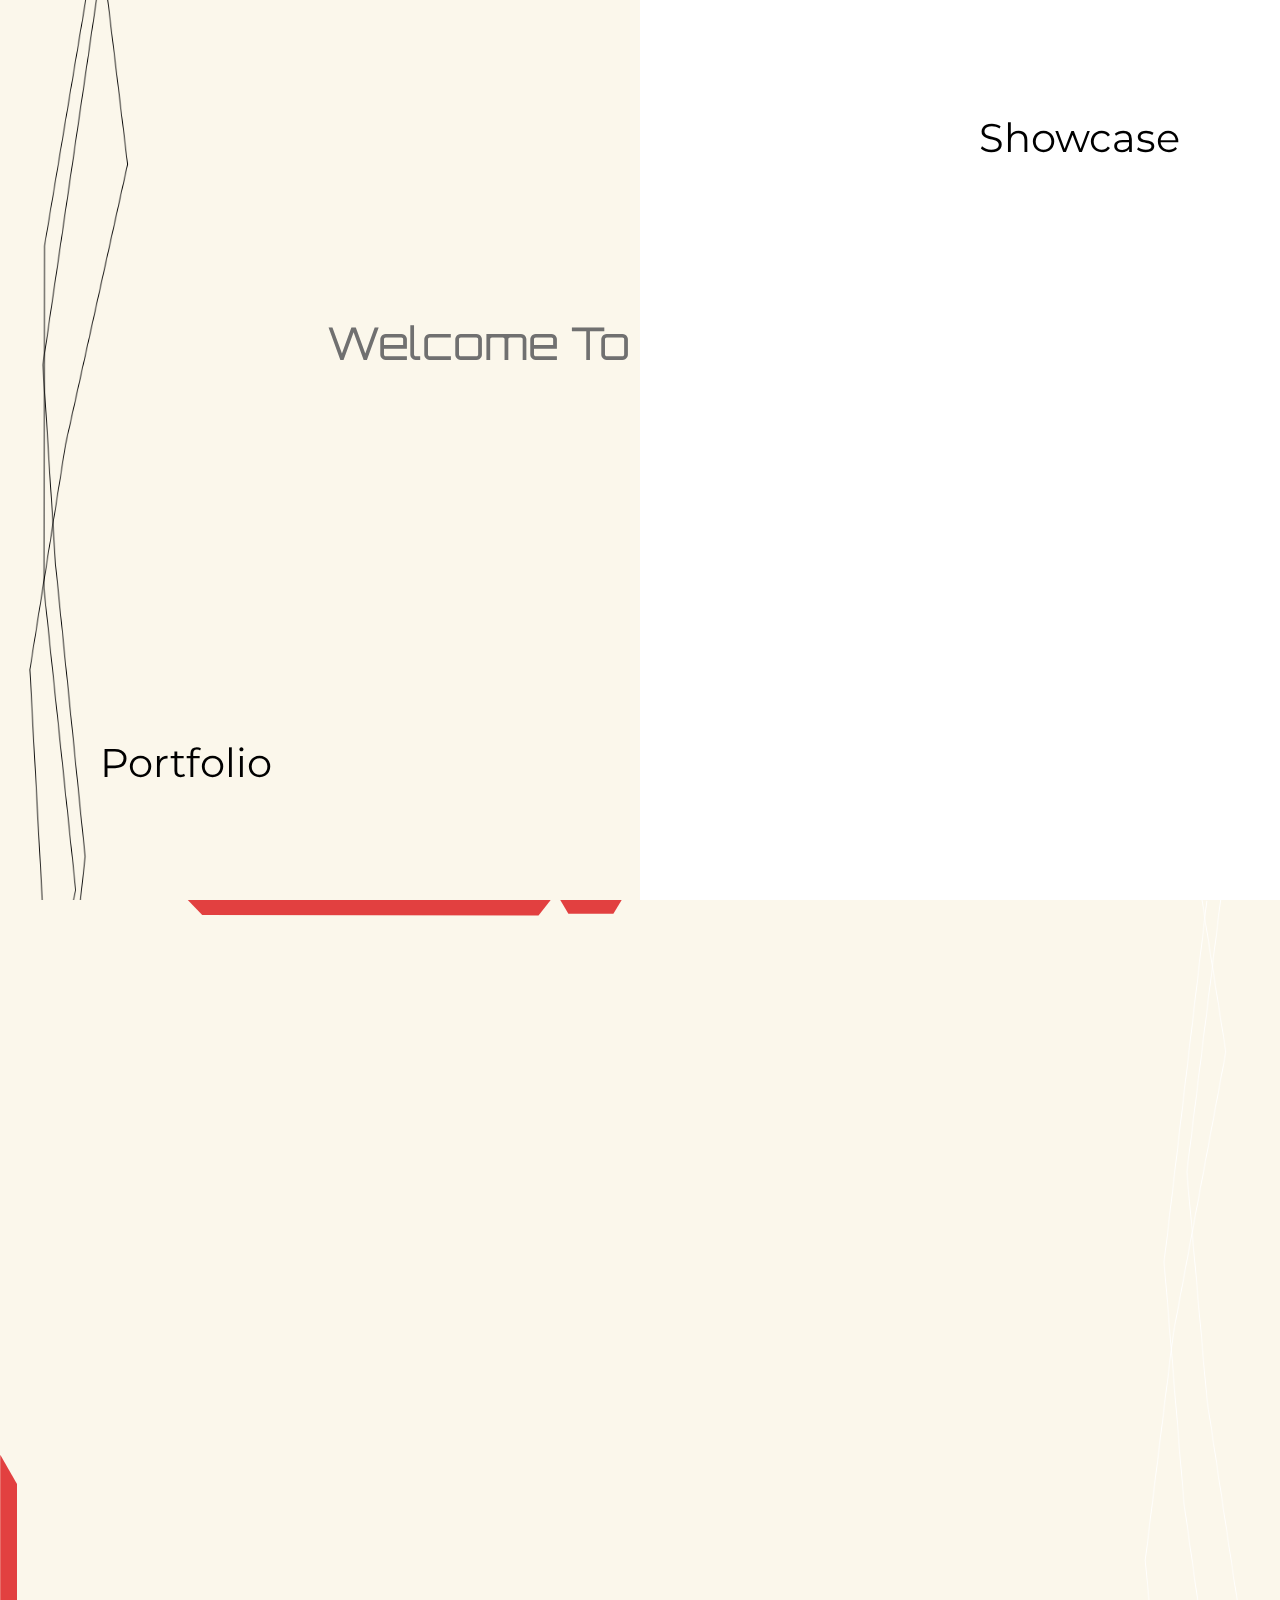
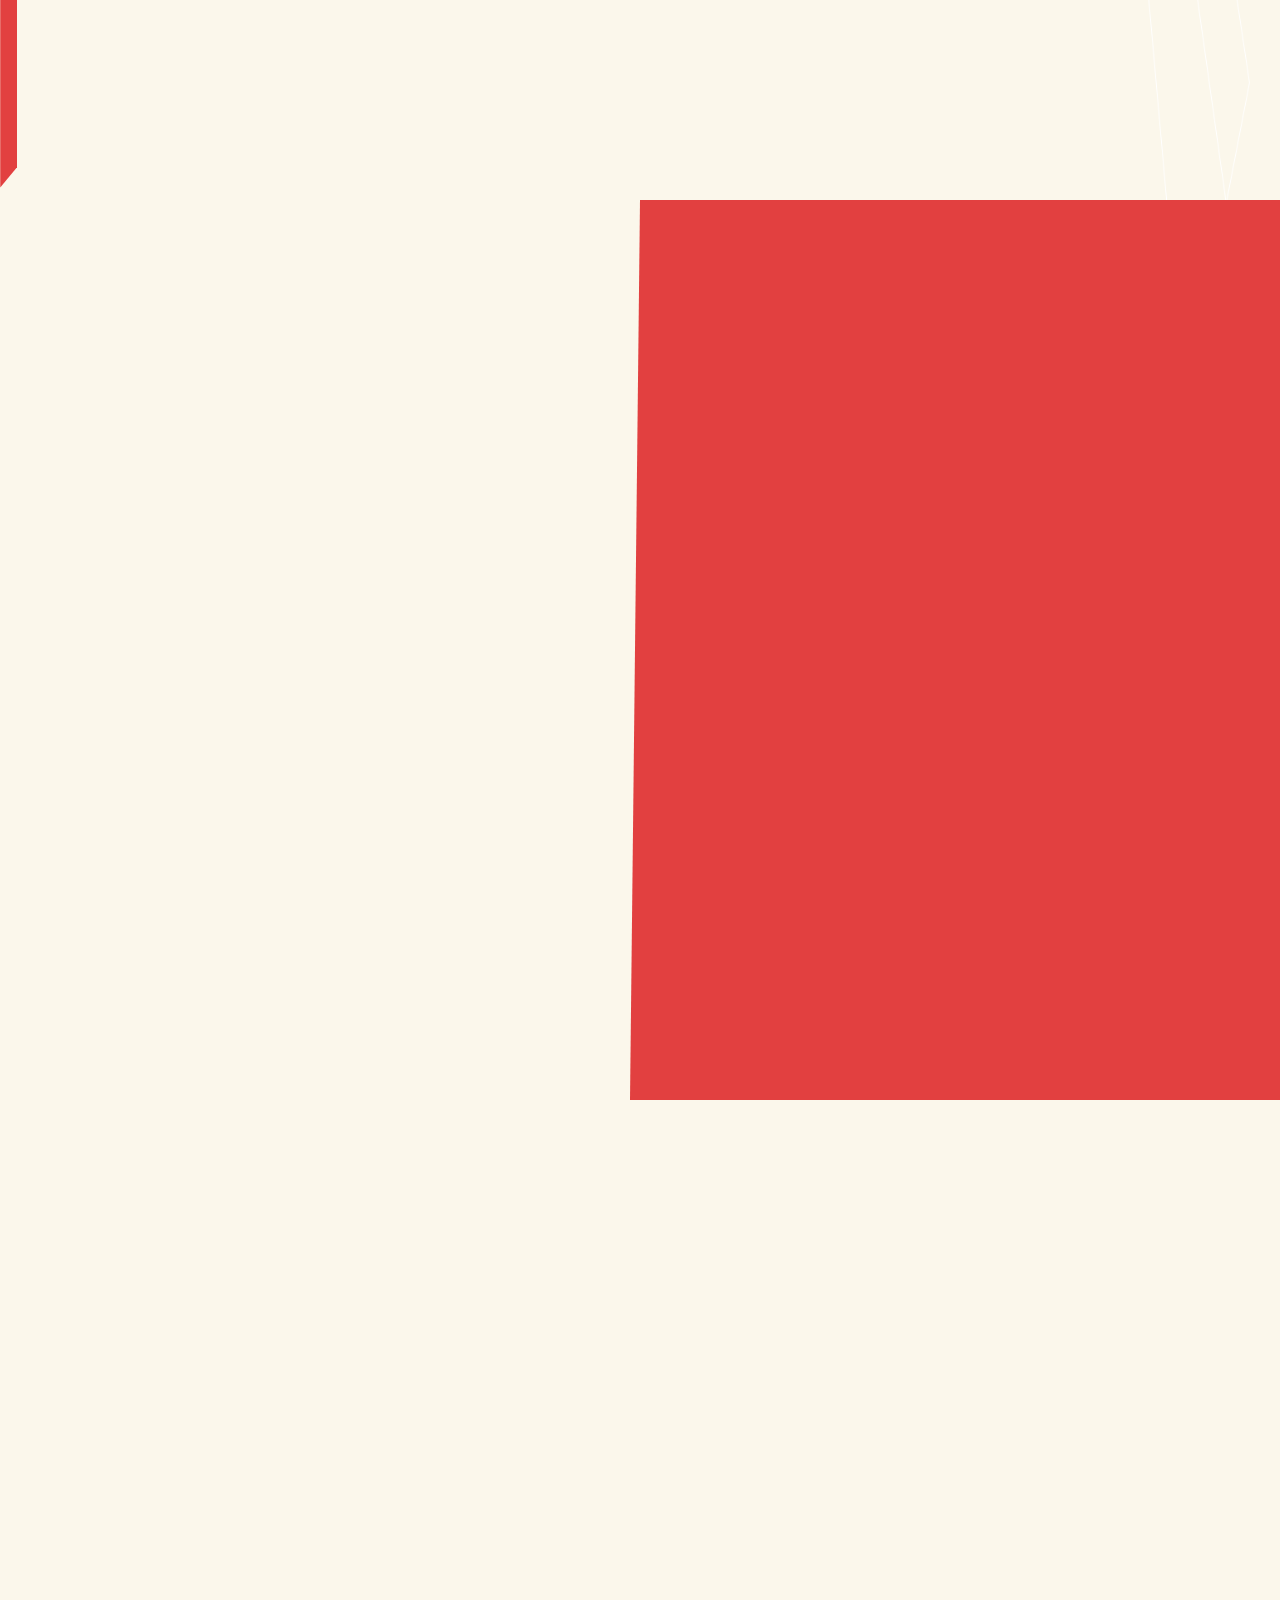
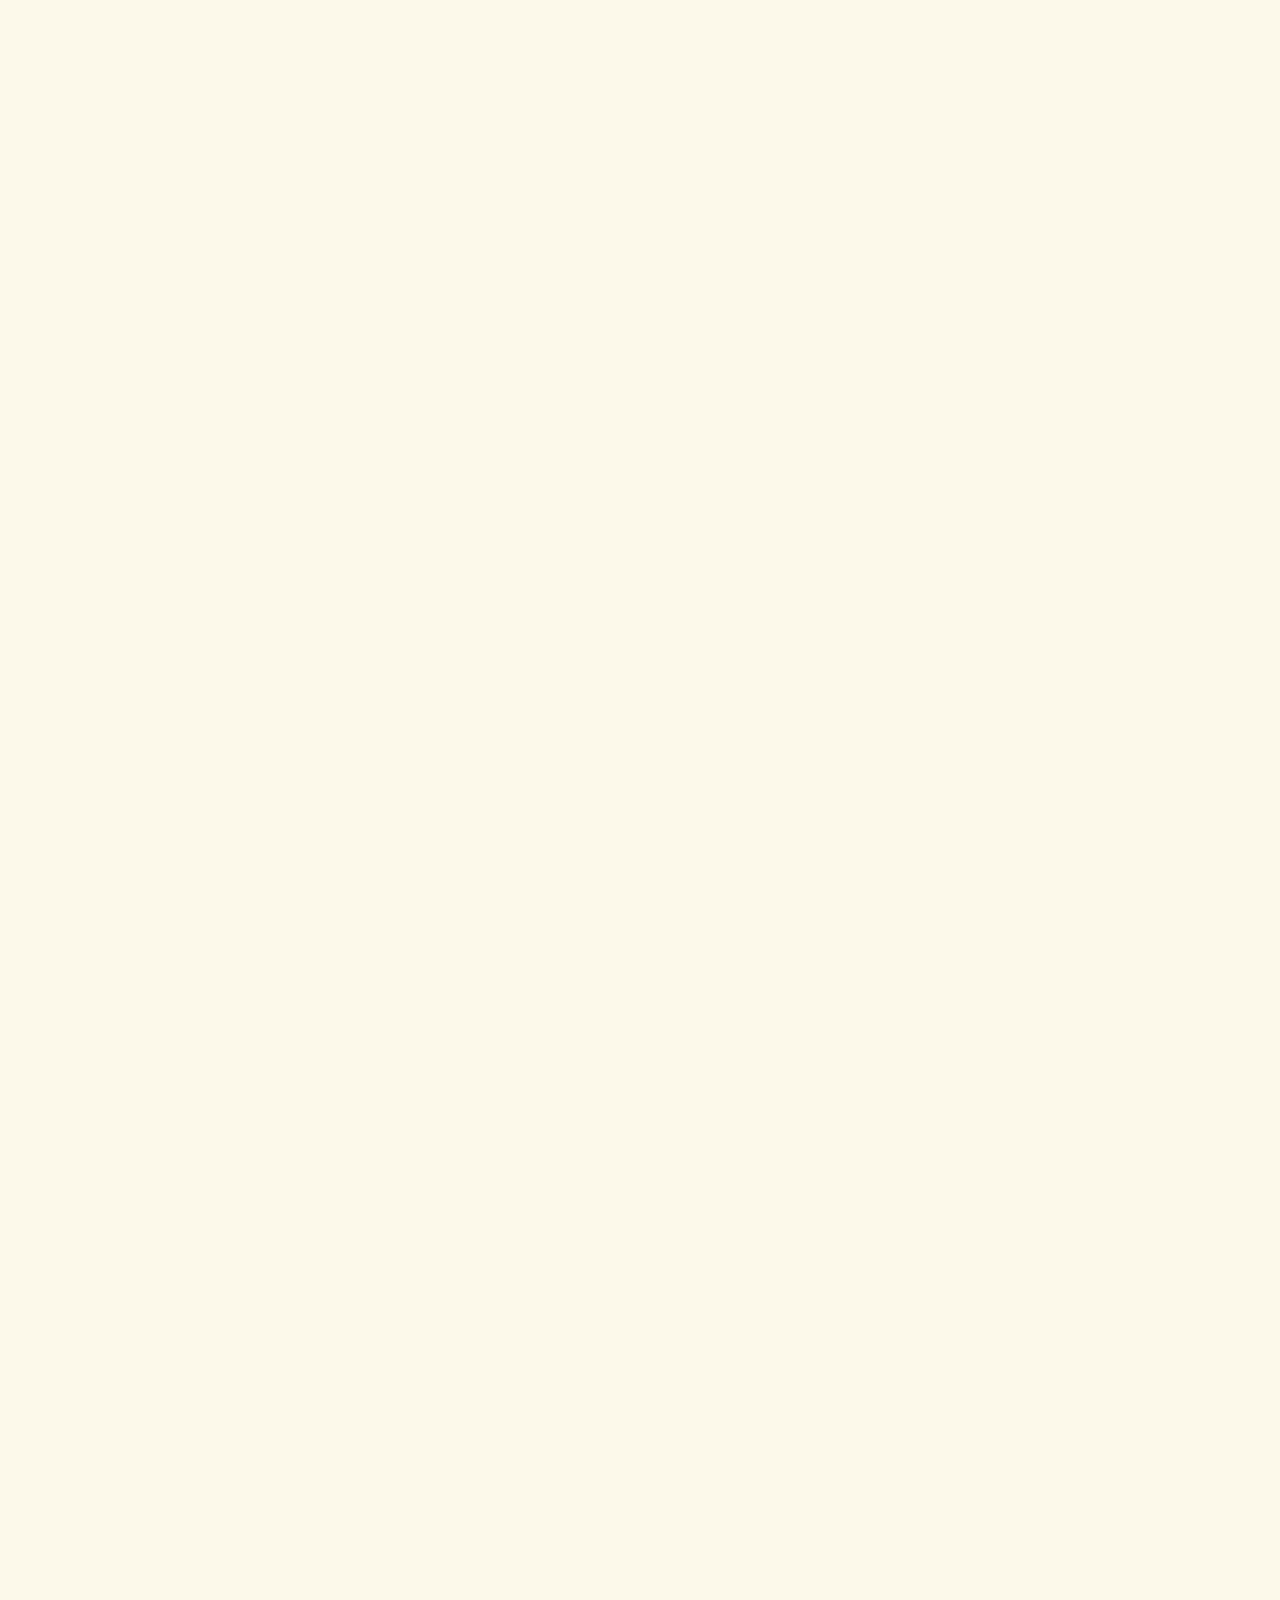
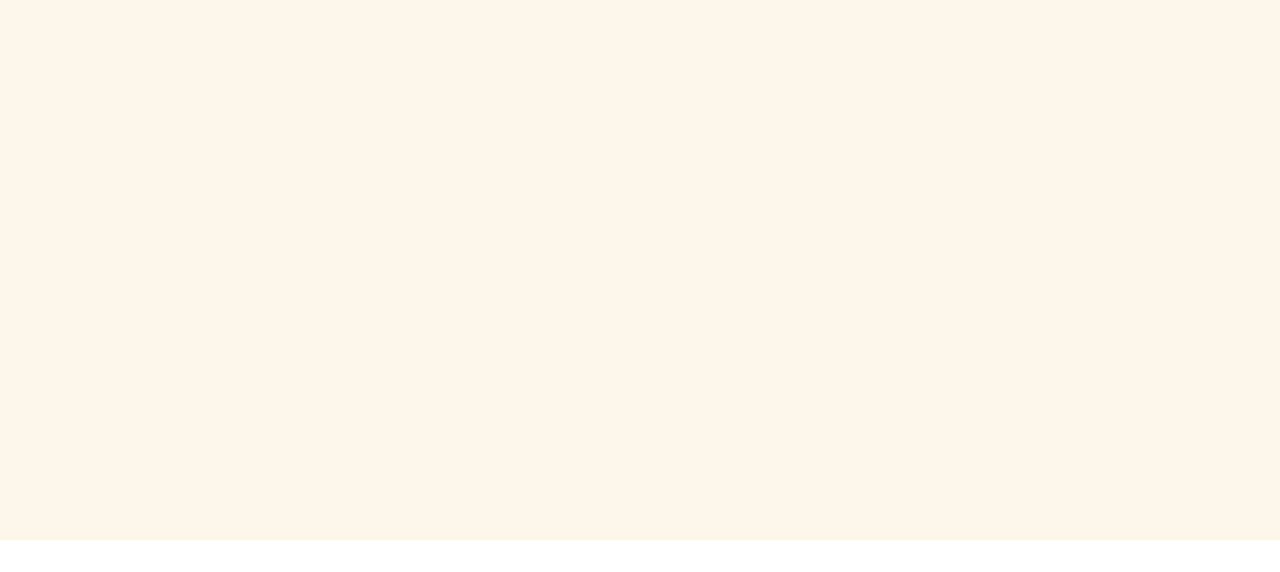
==== index.html @ 3ab7c55f "Update index.html" ====
<!DOCTYPE html>
<html lang="en">
<head>
    <meta charset="UTF-8">
    <meta name="viewport" content="width=device-width, initial-scale=1.0">
    <title>Portfolio</title>

    <!-- CSS only -->
    <link rel="stylesheet" href="https://stackpath.bootstrapcdn.com/bootstrap/4.5.0/css/bootstrap.min.css" integrity="sha384-9aIt2nRpC12Uk9gS9baDl411NQApFmC26EwAOH8WgZl5MYYxFfc+NcPb1dKGj7Sk" crossorigin="anonymous">

    <link rel="stylesheet" href="css/style.css">

    <link href="https://unpkg.com/aos@2.3.1/dist/aos.css" rel="stylesheet">
    <script src="https://unpkg.com/aos@2.3.1/dist/aos.js"></script>


    <!-- <style>
        [data-aos="fade-right"] {
            transition-duration: 6s;
        }
    </style> -->
    
  
</head>
<body>

    <!--First Page-->
    <div class="section-1">
        <div class="left">
            <div class="left-lines">
                <img src="images/line1.png" alt="" id="line1">
                <img src="images/line2.png" alt="" id="line2">
                <img src="images/line3.png" alt="" id="line3">
            </div>
            
            <div class="left-content" data-aos="zoom-in">
                <p>Welcome To</p>
            </div>
    
            <div class="option-left">
                
                <a href="#portfolio" class="ripple-button-left" data-aos="fade-left" data-aos-delay="1500" data-aos-duration="6000"><div class="wave-left"></div>Portfolio</a>
                
            </div>
        </div>
    
        <div class="right">
            <div class="right-content" data-aos="zoom-in">
                <p>My Portfolio</p>
            </div>
    
    
            <!-- <div style="margin-top: 300px;">
                <a href="#" class="ripple-button"><div class="wave"></div>Ripple1</a>
            </div> -->
    
            <div class="right-lines">
                <img src="images/line4.png" alt="" id="line4">
                <img src="images/line5.png" alt="" id="line5">
                <img src="images/line6.png" alt="" id="line6">
            </div>
    
            <div class="option-right">
            
                <a href="#showcase" class="ripple-button-right" data-aos="fade-right" data-aos-delay="1500" data-aos-duration="6000"><div class="wave-right"></div>Showcase</a>
                    
                
            </div>
    
        </div>

    </div>

    <!--Second Page-->
    <div class="section-2">

        <div class="top-border" style="padding-bottom: 20px;">
            <span style="float: right;"><img src="images/border2.png" alt="" width="100%"></span>
            <span style="float: right;"><img src="images/border1.png" alt=""></span>
        </div>

        <!-- <p>
            <span class="background-font" style="font-family: 'Monoton', cursive; font-size: 10em; position: absolute; padding: 100px; color: rgba(0,0,0,0.02);">00111</span>
            <br><br>
            <span class="background-font" style="font-family: 'Monoton', cursive; font-size: 10em; position: absolute; padding-top: 20%; padding-left: 600px;color: rgba(0, 0, 0, 0.02); transform: rotate(90deg); margin-top: 20px;">00110</span>
        </p> -->
        


        <div class="container">
            <div class="row justify-content-center">
                <div class="intro-text col-12">
                     <p style="color: #E24040; font-size: 60px;margin-top: 60px; letter-spacing: 5px; text-transform: uppercase;" data-aos="fade-up">About Me</p>
                 </div>
            </div>
            <div class="row justify-content-center" style="margin-top: 5%">
                <div class="col-10 col-md-6" data-aos="fade-up"
                data-aos-duration="2000">
                        <div class="card">
                            <div class="card-body text-center">
                                <h2>Download My Resume</h2>
                                
                                <p class="hide-this">
                                    Hello, I'm Moumita Sen. I'm an aspiring web developer. I'm hardworking, self motivated, creative, self taught person who loves to solve problem and learn new technologies. Currently looking for job/internship/freelancing.
                                </p>
                                <p class="show-this">
                                    Want to know more about me?
                                </p>
                                <a href="/resume/Resume_MoumitaSen.pdf" download>Download</a>
                            </div>
                        </div>
                </div>
            </div>
        </div>
       

        <div class="side-border">
            <span><img src="images/border5.png" alt=""></span>
        </div>
        <!-- <div class="bottom-border">
            <span style="float: left;"><img src="/images/border3.png" alt=""></span>
        </div> -->

    </div>

    <!-- <span style="font-family: 'Monoton', cursive; font-size: 10em; position: absolute;  color: rgba(0,0,0,0.02); right: 0; top: 20px">11111</span> -->

    <!--Third Page-->
    <div class="section-3" id="portfolio">
        <div class="container">
            <div class="intro-text col-12 text-right">
                <p style="color: #E24040; font-size: 60px;margin-top: 60px; letter-spacing: 5px; text-transform: uppercase;" data-aos="fade-up">Skill Sets</p>
            </div>

            <div class="skills">
                <li data-aos="fade-up"> 
                    <h3>HTML5</h3>
                    <span class="bar"><span class="html" data-aos="fade-right" data-aos-delay="1000"></span></span>
                </li>
                <li data-aos="fade-up">
                    <h3>CSS3</h3>
                    <span class="bar"><span class="css3" data-aos="fade-right" data-aos-delay="1000"></span></span>
                </li>
                <li data-aos="fade-up">
                    <h3>BOOTSTRAP 4</h3>
                    <span class="bar"><span class="bootstrap4" data-aos="fade-right" data-aos-delay="1000"></span></span>
                </li>
                <li data-aos="fade-up">
                    <h3>Javascript</h3>
                    <span class="bar"><span class="javascript" data-aos="fade-right" data-aos-delay="1000"></span></span>
                </li>
                <li data-aos="fade-up">
                    <h3>JQuery</h3>
                    <span class="bar"><span class="jquery" data-aos="fade-right" data-aos-delay="1000"></span></span>
                </li>
                <li data-aos="fade-up">
                    <h3>MySql</h3>
                    <span class="bar"><span class="mysql" data-aos="fade-right" data-aos-delay="1000"></span></span>
                </li>
                <li data-aos="fade-up">
                    <h3>PHP</h3>
                    <span class="bar"><span class="php" data-aos="fade-right" data-aos-delay="1000"></span></span>
                </li>
                <li data-aos="fade-up">
                    <h3>Wordpress</h3>
                    <span class="bar"><span class="wordpress" data-aos="fade-right" data-aos-delay="1000"></span></span>
                </li>
                <li data-aos="fade-up">
                    <h3>AngularJS</h3>
                    <span class="bar"><span class="angularjs" data-aos="fade-right" data-aos-delay="1000"></span></span>
                </li>
                <li data-aos="fade-up">
                    <h3>React</h3>
                    <span class="bar"><span class="react" data-aos="fade-right" data-aos-delay="1000"></span></span>
                </li>
            </div>

        </div>
       
    </div>
    
    <!--Fourth Page-->
    <div class="section-4" id="showcase">

        <div class="container">
            <div class="intro-text col-12 text-right">
                <p style="color: #E24040; font-size: 60px;margin-top: 60px; letter-spacing: 5px; text-transform: uppercase;" data-aos="fade-up">Showcase</p>
            </div>

            <div class="row">


                <div class="col-12 col-md-4">
                    <div class="card text-center" data-aos="fade-up">

                        <div class="front">
                            <img src="images/xavotsav.gif" alt="" width="100%" height="100%">
                            <p>Xavotsav</p>
                        </div>

                        <div class="back text-center">
                            <div class="back-content">
                                <h2>Xavotsav</h2>
                                <p>HTML,CSS,Javascript</p>
                            </div>
                        </div>
                    </div>
                </div>


                <div class="col-12 col-md-4">
                    <div class="card text-center" data-aos="fade-up" data-aos-delay="500">

                        <div class="front">
                            <img src="images/exabyte.gif" alt="" width="100%" height="100%">
                            <p>Exabyte</p>
                        </div>

                        <div class="back text-center">
                            <div class="back-content">
                                <h2>Exabyte</h2>
                                <p>HTML,CSS,Javascript</p>
                            </div>
                        </div>
                    </div>
                </div>

                <div class="col-12 col-md-4">
                    <div class="card text-center" data-aos="fade-up" data-aos-delay="1000">

                        <div class="front">
                            <img src="images/sanvi.gif" alt="" width="100%" height="100%">
                            <p>Sanvi Essentials</p>

                        </div>

                        <div class="back text-center">
                            <div class="back-content">
                                <h2>Sanvi Essentials</h2>
                                <p>HTML,CSS,Javascript,JQuery,Ajax</p>
                            </div>
                        </div>
                    </div>
                </div>
            </div>

        </div>

    </div> 


    <!-- JS, Popper.js, and jQuery -->
    <script src="https://code.jquery.com/jquery-3.5.1.slim.min.js" integrity="sha384-DfXdz2htPH0lsSSs5nCTpuj/zy4C+OGpamoFVy38MVBnE+IbbVYUew+OrCXaRkfj" crossorigin="anonymous"></script>
    <script src="https://cdn.jsdelivr.net/npm/popper.js@1.16.0/dist/umd/popper.min.js" integrity="sha384-Q6E9RHvbIyZFJoft+2mJbHaEWldlvI9IOYy5n3zV9zzTtmI3UksdQRVvoxMfooAo" crossorigin="anonymous"></script>
    <script src="https://stackpath.bootstrapcdn.com/bootstrap/4.5.0/js/bootstrap.min.js" integrity="sha384-OgVRvuATP1z7JjHLkuOU7Xw704+h835Lr+6QL9UvYjZE3Ipu6Tp75j7Bh/kR0JKI" crossorigin="anonymous"></script>
    <script src="https://cdnjs.cloudflare.com/ajax/libs/tilt.js/1.2.1/tilt.jquery.min.js"></script>
    <script src="https://unpkg.com/tilt.js@1.2.1/dest/tilt.jquery.min.js"></script>
    <script src="/js/main.js"></script>

    <script>
        AOS.init({
            duration: 2000
        });

        
    </script>

</body>
</html>
---- css/style.css ----
@import url('https://fonts.googleapis.com/css2?family=Montserrat&display=swap');
@import url('https://fonts.googleapis.com/css2?family=Orbitron&display=swap');
@import url('https://fonts.googleapis.com/css2?family=Monoton&display=swap');

/* font-family: 'Montserrat', sans-serif; */
/* font-family: 'Orbitron', sans-serif; */
/* font-family: 'Monoton', cursive; */
body {
    margin: 0;
    padding: 0;
    box-sizing: border-box;
    font-family: 'Montserrat', sans-serif;; 
}

a, a:active , a:visited{
    color: black !important;
}

.section-1 {
    height: 100vh;
}

/*Left portion and right portion*/

.left, .right {
    width: 50%;
    height: 100vh; /*Both divs need to have same height*/
}

.left {
    float: left;
    background-color: #f0dead3d;
    /* border-right: 10px solid transparent; */

}

.right {
    float: right;
    /* background: linear-gradient(180deg,#EF1D25,#780F13); */
    /* background: linear-gradient(180deg,#ac2299,#420544); */
    /* background: linear-gradient(120deg,#E24040,#991c1e); */
    transition-duration: 0.5s;
    /* border-top: 100px solid red;
    border-left: 100px solid transparent; */
    border-bottom: 100vh solid #E24040;
    border-left: 10px solid transparent;
    /* background-image: url('/images/back.gif'); */
    background-size: cover;
    background-repeat: no-repeat;

}

.left-content { 
    float: right;
    padding-right: 10px;
    color: #707070;
    
}

.right-content {
    padding-left: 10px;
    float: left;
  
}

.left-content , .right-content {
    font-size: 45px;
    padding-top: 270px ;
    font-family: 'Orbitron', sans-serif !important; 

}

/* .right:hover {
    transform: translateX(200px);
    background: linear-gradient(180deg,#380b0d,#780F13);
} */

/*Using JQUERY to change the effects of another css while hovering over another*/


/*Left Lines*/

.left-lines {
    /* position: fixed; */
    float: left;
    margin-left: 50px;
}

.left-lines img {
    margin-left: -20px;
    margin-right: -60px;
    height: 100vh;
}

.left-lines img:nth-child(odd), .right-lines img:nth-child(odd){
    animation-name: move;
    animation-duration: 2s;
    animation-delay: 0.5s;
    animation-iteration-count: infinite;
}

.left-lines img:nth-child(even), .right-lines img:nth-child(even){
    animation-name: moveRev;
    animation-duration: 2s;
    animation-delay: 1s;
    animation-iteration-count: infinite;
}

@keyframes move {
    0%{
        transform:  rotateY(0deg);
    }
    100% {
        transform:  rotateY(-360deg);
    }
}

@keyframes moveRev {
    0%{
        transform:  rotateY(0deg);
    }
    100% {
        transform:  rotateY(360deg);
    }
}

/*Right lines*/

.right-lines {
    /* position: fixed; */
    margin-right: 20px;
    /* right: 0; */
    float: right;
    /* padding-left: 150px !important; */
}

.right-lines img {
    margin-left: -60px;
    margin-right: -20px;
    height: 100vh;

}

/*Option left*/

.option-left {
    position: absolute;
    bottom: 100px;
    left: 100px;
    font-size: 40px;
}

.option-right {
    position: absolute;
    top: 100px;
    right: 100px;
    font-size: 40px;

}

.option-right a:link, .option-right a:visited, .option-right a:hover {
    text-decoration: none;
}

a:hover {
    text-decoration: none!important;
}

/* .option-left span, .option-right span {
    border: 2px solid black;
    border-top: 50px solid black;
    transform: rotateY(180deg)!important;
} */

/* .option-right::after, .option-left::after{
    content: "";
    position: absolute;
    display: block;
    width: 100px;
    height: 5px;
    right: 0px;
    background-color: black;
} */

/* .option-right::after {
    align-items: flex-end;
} */

.ripple-button-right , .ripple-button-left {
    position:relative;
	width:50px;
    height:75px;
    /* background-color: blanchedalmond; */
    display:table-cell;
    text-align: center;
    vertical-align: middle;
    text-decoration: none;
}

.ripple-button-right a:hover {
    text-decoration: none;
}

.wave-right, .wave-left {
    position: absolute;
    height:75px;
    transform: scale(1.5);
	opacity:0;
}

.wave-right {
    width:200px;
    border: 3px solid snow;
	top:-4px;
	left:-4px;
}

.wave-left {
    width:180px;
    border: 3px solid rgb(20, 20, 20);
	bottom:-4px;
	left: -6px;
}

.ripple-button-right:hover > .wave-right, .ripple-button-left:hover > .wave-left {
    animation: ripple-in 2s;
}

/* .ripple-button-left:hover + .right {
    background-color: snow;
} */ /*Use JQuery */


@keyframes ripple-in {
    0% {
        transform: scale(0);
        opacity:0;

    }
    50% {
        transform: scale(1.1) ;
        opacity:0.8;
    }
    100% {
        transform: scale(1.5);
        opacity:0.05;
    }
   }

   @media screen and (max-width: 973px) {
        .left-content, .right-content {
        font-size: 30px;

        }

        .option-left, .option-right {
        font-size: 25px;
         
        }

        .left-content {
            padding-right: 5px;
        }

        .right-content {
            padding-left: 5px;
        }

        .wave-right {
            width:125px;
            height:60px;
            top:0px;
        }

        .wave-left {
            width:118px;
            height:60px;
            bottom:6px;
        }

        .background-font{
            font-size: 4em;
        }
    }

    @media screen and (min-width: 440px) {
        .section-2 {
            height: 90vh !important;
        }
    }

    @media screen and (max-width: 490px) {
        .left-content, .right-content {
            font-size: 16px;
    
        }
        .option-left, .option-right {
            font-size: 20px;
        }

        .option-left {
            bottom: 50px;
            left: 40px;
        }

        .option-right {
            top: 50px;
            right: 40px;
        }

        .wave-right {
            width: 80px;
            height:40px;
            left: 6px;
            top: 12px;
        }

        .wave-left {
            width:80px;
            height:40px;
            bottom:17px;
            left: 0px;
        }

        .intro-text p  {
            font-size: 20px !important;
        }

        .background-font{
            font-size: 1em !important;
        }

        /* .section-2 .card {
            height: 600px !important;
        } */

        .section-2 .card h2 {
            font-size: 23px;
        }

        .section-2 .card p {
            font-size: 15px;
        }

        /* .section-3 {
            padding-top: 200px;
        } */

        /* .section-3 .intro-text {
            margin-top: 14rem !important;
        
        } */
    }


/*Section 2*/
.section-2 {
    /* background-image: url("/images/backgroundsec2.png"); */
    /* background-position: center; */
    background-repeat: no-repeat;
    background-size: cover;
    height: 120vh;
    background-color: #f0dead3d;

}

.intro-text {
    font-family: 'Orbitron', sans-serif !important; 
}

.section-2 .card {
    border: none;
    box-shadow: 0px 5px 20px rgba(0,0,0,0.2);
    display: flex;
    justify-content: center;
    align-items: center;
    /* height: 400px; */
    padding: 40px;
    padding-bottom: 40px;
    margin-top: 20px;
    
}

.section-2 .card h2 {
    color: rgba(0,0,0,0.5);
    text-transform: uppercase;
    opacity: 0;
    transform: translateY(-40px);
    transition-duration: 0.9s;
}

.section-2 .card:hover  h2 {
    opacity: 1;
    transform: translateY(-10px);
}

/*
.section-2 .card .show-this {
    font-size: 30px;
    transition-duration: 0.3s;
}

.section-2 .card:hover .show-this {
    visibility: hidden;
}

.section-2 .card .hide-this {
    visibility: hidden;
    transition-duration: 0.02s;
}

.section-2 .card:hover .hide-this {
    visibility: visible;

} */

.section-2 .card a {
    position: relative;
    display: inline-block;
    /* border: 1px solid #E24040; */
    color: black;
    padding: 10px;
    margin: 10px;
    opacity: 0;
    background-color: transparent;
    transform: translateY(40px);
    transition-duration: 0.9s;

}

.section-2 .card:hover a {
    opacity: 1;
    transform: translateY(0);
}

.section-2 .card a:after {
    content: '';
    position: absolute;
    top: -2px;
    left: -2px;
    right: -2px;
    bottom: -2px;
    background: transparent;
    z-index: -1;
    width: 0px;
    transition-duration: 1s;
}

.section-2 .card a:hover:after {
    border: 1px solid #E24040;
    width: 115px;
    /* background: #E24040; */

}

.section-2 .card:before {
    content: '';
    position: absolute;
    top: 30px;
    left: -4px;
    right: -4px;
    bottom: 30px;
    background: #E24040;
    z-index: -1;
    transform: translateY(20deg);
    transition-duration: 0.5s;

}

.section-2 .card:hover:before {
    top: 0px;
    left: -8px;
    right: -8px;
    bottom: 0px;
}

.section-2 .card::after {
    content: '';
    position: absolute;
    top: 0px;
    left: 0px;
    right: 0px;
    bottom: 0px;
    background: #E24040;
    z-index: -2;
    transform: skew(0);
    transition-duration: 0.5s;
}

.section-2 .card:hover:after {
    top: 120px;
    left: -20px;
    right: -20px;
    bottom: 120px;
    transform: skew(3deg,-10deg);
}

/*Section 3*/
.section-3 {
    padding-top: 10px;
    height: 200vh;
    background-color: #f0dead3d;
}


.skills {
    /* width: 500px; */
    margin: 60px auto;
    padding: 20px;
    color: #E24040;
}

.skills li {
    margin: 20px 0;
    list-style: none;
    padding: 10px;
}

.bar {
    background: rgba(255,255,255,0.5);
    display: block;
    height: 25px;
    border: 1px solid #E24040;
    overflow: hidden;
    /* box-shadow: 0 0 5px #E24040; */
}

.bar span {
    margin: 4px;
    height: 15px;
    float: left;
    background: #E24040;
}

.html {
    width: 90%;
}

.css3 {
    width: 80%;
}

.bootstrap4 {
    width: 84%;
}

.javascript {
    width: 70%;
}

.jquery {
    width: 65%;
}

.mysql {
    width: 60%;
}

.php {
    width: 60%;
}

.wordpress {
    width: 65%;
}

.angularjs {
    width: 60%;
}

.react {
    width: 30%;
}

.section-4 {
    padding-top: 20px;
    margin-bottom: 2rem;
    height: 200vh;
    background-color: #f0dead3d;
}

/* .section-4 .intro-text {
    margin-top: 15rem;
} */

.section-4 .card {
    cursor: pointer;
    width: 300px;
    height: 250px;
    margin: 20px auto;
    border: none;
    background-color: transparent !important;
    box-shadow: 0px 5px 20px rgba(0,0,0,0.2);
}

.section-4 .card img {
    height: 100%;
}


.section-4 .row {
    margin-top: 50px;
}

.front, .back {
    overflow: hidden;
    backface-visibility: hidden;
    position: absolute;
    transition: transform .6s linear;
}

.front {
    transform: perspective(300px) rotateX(0deg);
}

.back {
    width: 100%;
    height: 100%;
    background: #E24040;
    box-shadow: 0px 0px 50px 10px inset rgba(0,0,0,0.2);
    /* background-color: rgba(0,0,0,0.5); */
    transform: perspective(300px) rotateX(180deg);
}

.section-4 .card:hover > .front {
    /* transform: perspective(400px) rotateY(-180deg); */
    transform: perspective(300px) rotateX(-180deg);

}


.section-4 .card:hover > .back {
    transform: perspective(300px) rotateX(0deg);

}

.front p {
    margin-top: 10px;
    font-size: 20px;
    color: #E24040;
    text-shadow: 0px 20px 1px inset rgba(0,0,0,0.2);
}

.back-content {
    margin-top: 30px;
    color: white;
}

.back-content p {
    font-size: 15px;
}
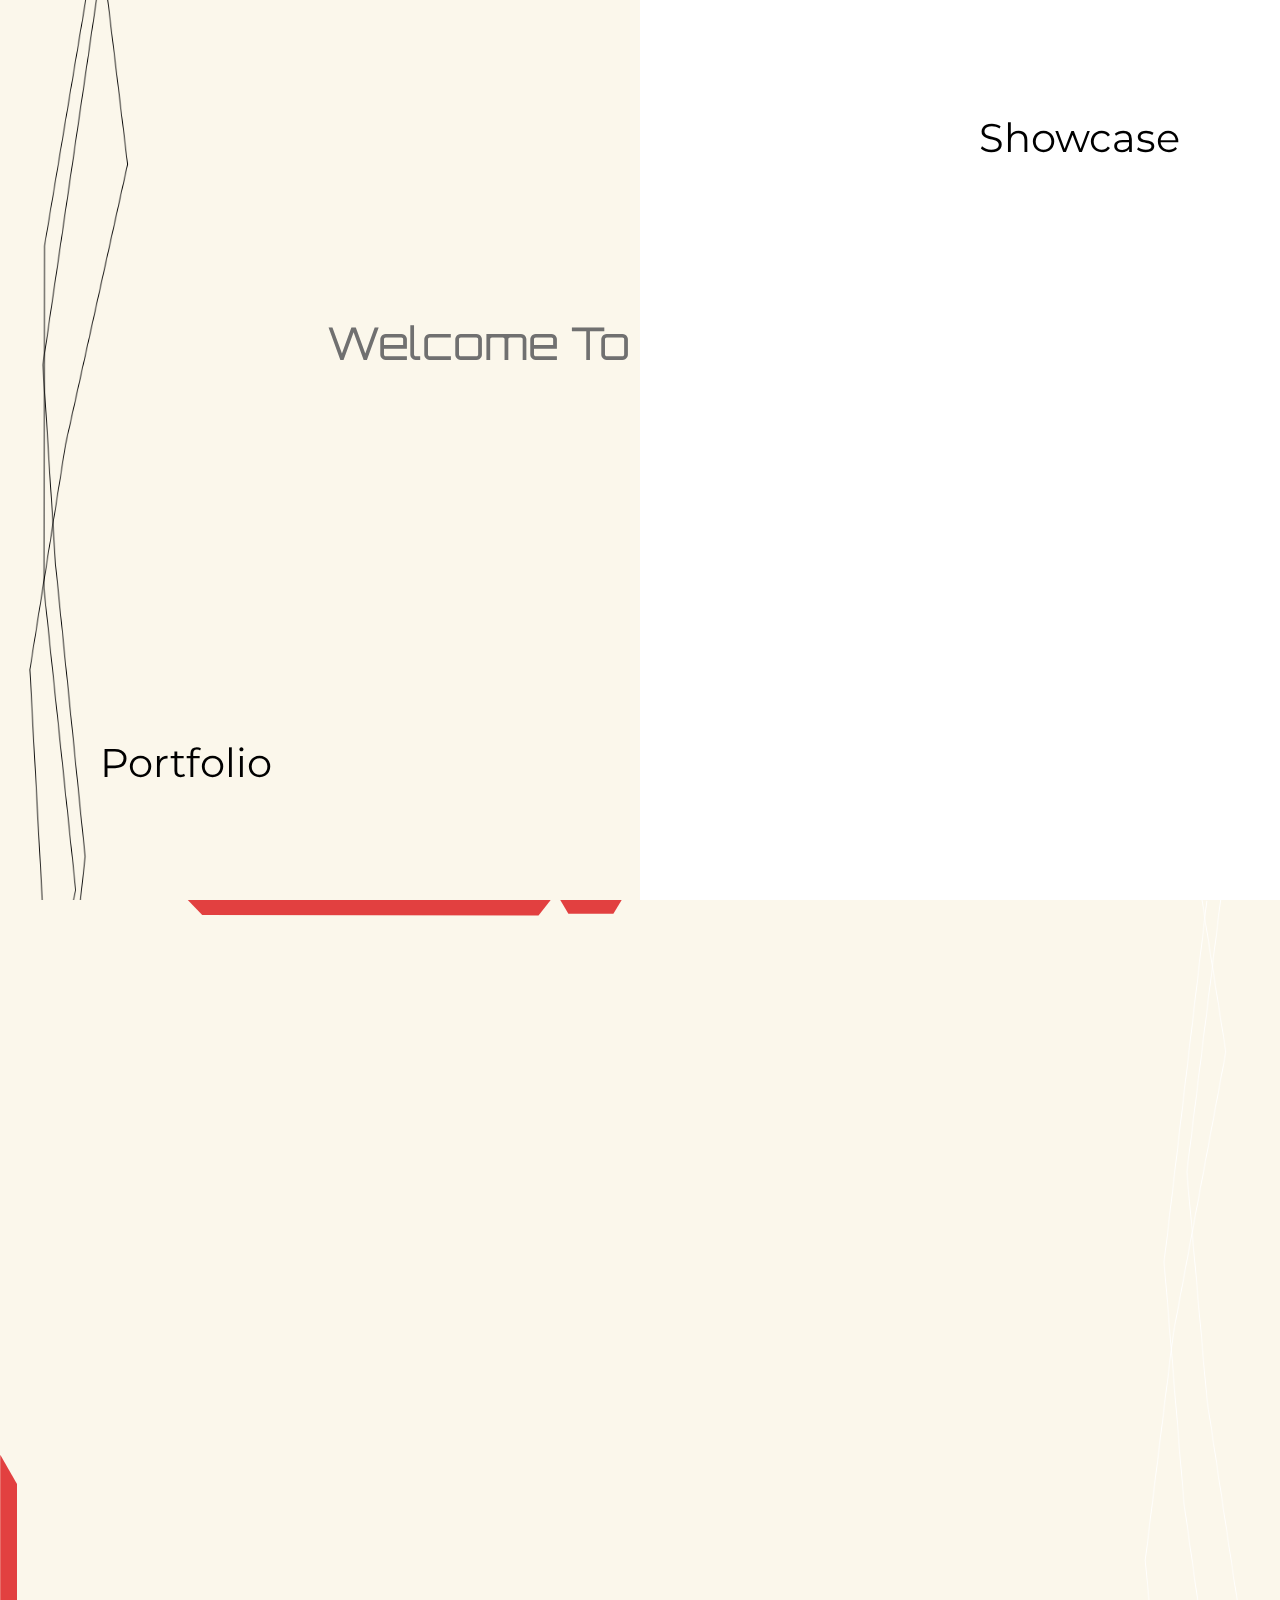
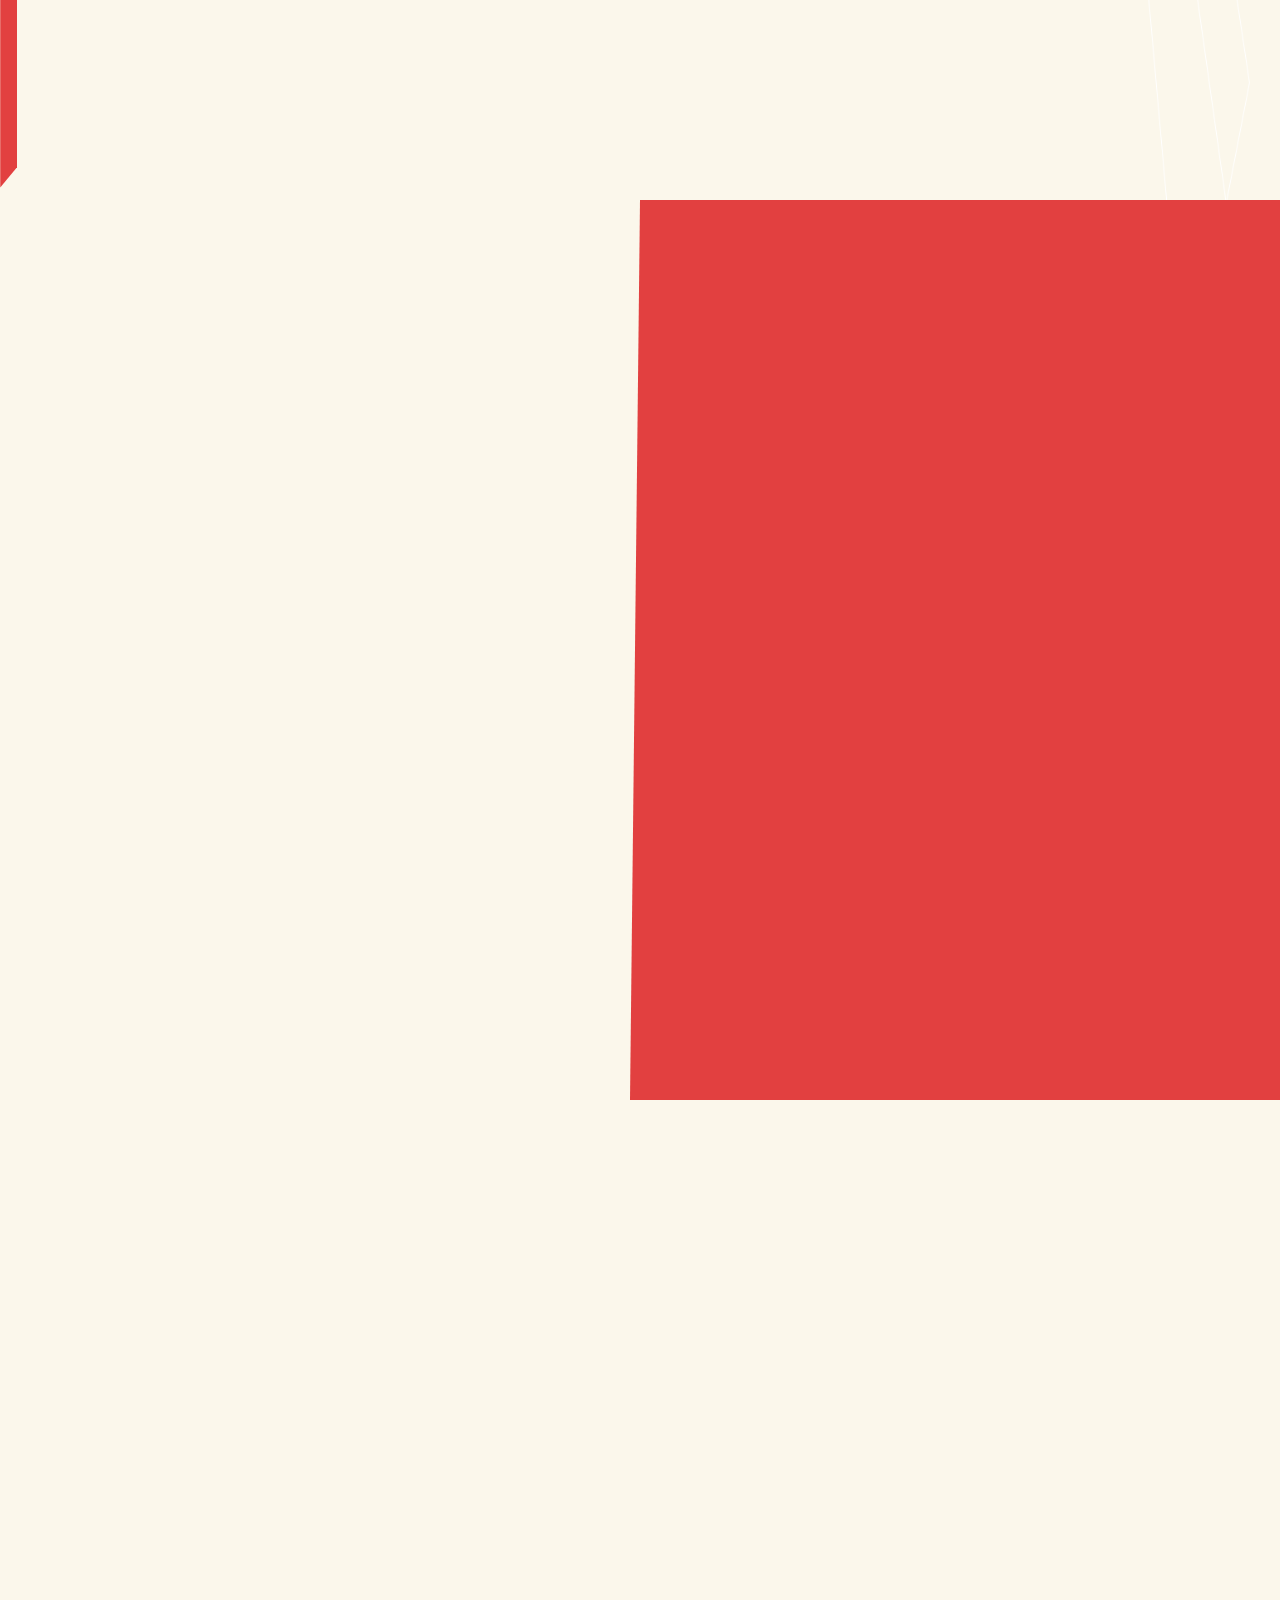
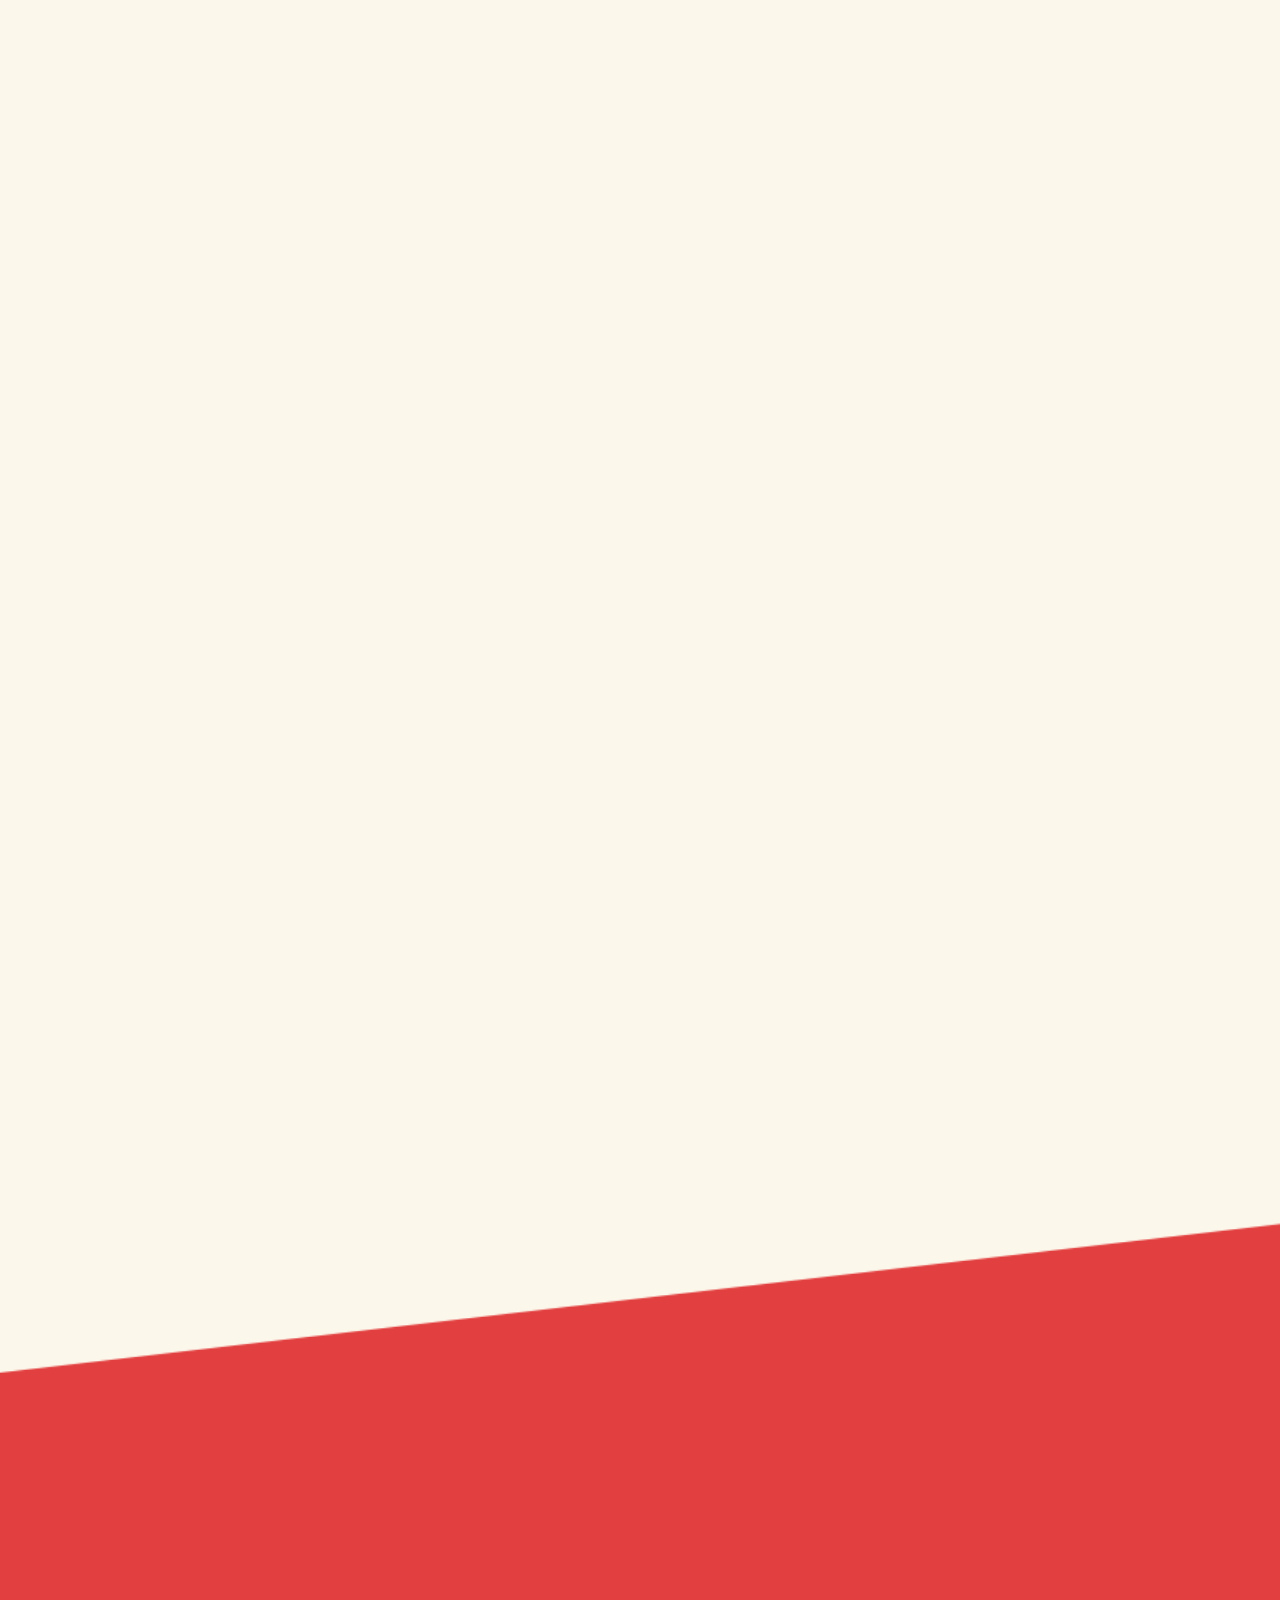
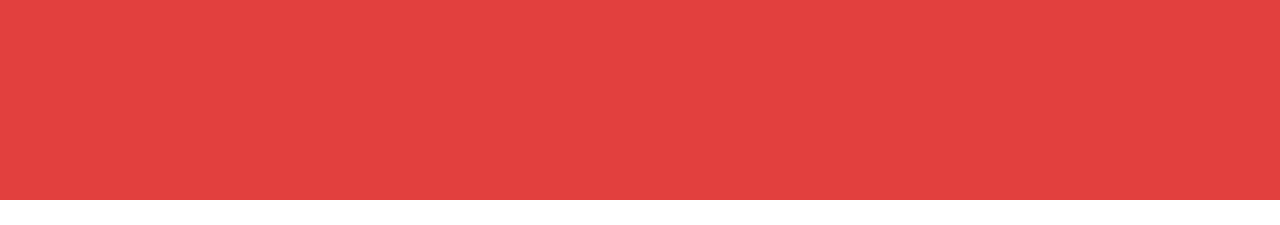
==== commit 048e5fa2: "updating" ====
--- a/index.html
+++ b/index.html
@@ -13,12 +13,7 @@
     <link href="https://unpkg.com/aos@2.3.1/dist/aos.css" rel="stylesheet">
     <script src="https://unpkg.com/aos@2.3.1/dist/aos.js"></script>
 
-
-    <!-- <style>
-        [data-aos="fade-right"] {
-            transition-duration: 6s;
-        }
-    </style> -->
+    <link rel="stylesheet" href="https://cdnjs.cloudflare.com/ajax/libs/font-awesome/4.7.0/css/font-awesome.min.css">
     
   
 </head>
@@ -28,9 +23,9 @@
     <div class="section-1">
         <div class="left">
             <div class="left-lines">
-                <img src="images/line1.png" alt="" id="line1">
-                <img src="images/line2.png" alt="" id="line2">
-                <img src="images/line3.png" alt="" id="line3">
+                <img src="/images/line1.png" alt="" id="line1">
+                <img src="/images/line2.png" alt="" id="line2">
+                <img src="/images/line3.png" alt="" id="line3">
             </div>
             
             <div class="left-content" data-aos="zoom-in">
@@ -55,9 +50,9 @@
             </div> -->
     
             <div class="right-lines">
-                <img src="images/line4.png" alt="" id="line4">
-                <img src="images/line5.png" alt="" id="line5">
-                <img src="images/line6.png" alt="" id="line6">
+                <img src="/images/line4.png" alt="" id="line4">
+                <img src="/images/line5.png" alt="" id="line5">
+                <img src="/images/line6.png" alt="" id="line6">
             </div>
     
             <div class="option-right">
@@ -75,8 +70,8 @@
     <div class="section-2">
 
         <div class="top-border" style="padding-bottom: 20px;">
-            <span style="float: right;"><img src="images/border2.png" alt="" width="100%"></span>
-            <span style="float: right;"><img src="images/border1.png" alt=""></span>
+            <span style="float: right;"><img src="/images/border2.png" alt="" width="100%"></span>
+            <span style="float: right;"><img src="/images/border1.png" alt=""></span>
         </div>
 
         <!-- <p>
@@ -115,7 +110,7 @@
        
 
         <div class="side-border">
-            <span><img src="images/border5.png" alt=""></span>
+            <span><img src="/images/border5.png" alt=""></span>
         </div>
         <!-- <div class="bottom-border">
             <span style="float: left;"><img src="/images/border3.png" alt=""></span>
@@ -183,7 +178,7 @@
     <div class="section-4" id="showcase">
 
         <div class="container">
-            <div class="intro-text col-12 text-right">
+            <div class="intro-text col-12 text-left">
                 <p style="color: #E24040; font-size: 60px;margin-top: 60px; letter-spacing: 5px; text-transform: uppercase;" data-aos="fade-up">Showcase</p>
             </div>
 
@@ -194,7 +189,7 @@
                     <div class="card text-center" data-aos="fade-up">
 
                         <div class="front">
-                            <img src="images/xavotsav.gif" alt="" width="100%" height="100%">
+                            <img src="/images/xavotsav.gif" alt="" width="100%" height="100%">
                             <p>Xavotsav</p>
                         </div>
 
@@ -212,7 +207,7 @@
                     <div class="card text-center" data-aos="fade-up" data-aos-delay="500">
 
                         <div class="front">
-                            <img src="images/exabyte.gif" alt="" width="100%" height="100%">
+                            <img src="/images/exabyte.gif" alt="" width="100%" height="100%">
                             <p>Exabyte</p>
                         </div>
 
@@ -229,7 +224,7 @@
                     <div class="card text-center" data-aos="fade-up" data-aos-delay="1000">
 
                         <div class="front">
-                            <img src="images/sanvi.gif" alt="" width="100%" height="100%">
+                            <img src="/images/sanvi.gif" alt="" width="100%" height="100%">
                             <p>Sanvi Essentials</p>
 
                         </div>
@@ -248,6 +243,30 @@
 
     </div> 
 
+    <div class="section-5">
+        <div class="container">
+            <div class="intro-text col-12 text-left">
+                <p style="color: #E24040; font-size: 60px;margin-top: 30px; letter-spacing: 5px; text-transform: uppercase;" data-aos="fade-up">Follow Me</p>
+            </div>
+            <div class="row text-center">
+                <div class="col-4">
+                    <i class="fa fa-github" aria-hidden="true" style="font-size: 100px;" data-aos="fade-down" data-aos-delay="100"></i>
+                </div>
+                <div class="col-4">
+                    <i class="fa fa-linkedin-square" aria-hidden="true" style="font-size: 100px;" data-aos="fade-down" data-aos-delay="500"></i>
+                </div>
+                <div class="col-4">
+                    <i class="fa fa-facebook-official" aria-hidden="true" style="font-size: 100px;" data-aos="fade-down" data-aos-delay="1000"></i>
+                </div>
+            </div>
+            <div id="footer text-center">
+                <div class="footer-content text-center">
+                    &copy; Moumita Sen
+                </div>
+            </div>
+        </div>
+       
+    </div>
 
     <!-- JS, Popper.js, and jQuery -->
     <script src="https://code.jquery.com/jquery-3.5.1.slim.min.js" integrity="sha384-DfXdz2htPH0lsSSs5nCTpuj/zy4C+OGpamoFVy38MVBnE+IbbVYUew+OrCXaRkfj" crossorigin="anonymous"></script>
@@ -266,4 +285,4 @@
     </script>
 
 </body>
-</html>
+</html>--- a/css/style.css
+++ b/css/style.css
@@ -448,7 +448,7 @@
 
 .section-2 .card a:hover:after {
     border: 1px solid #E24040;
-    width: 115px;
+    width: 108px;
     /* background: #E24040; */
 
 }
@@ -574,8 +574,7 @@
 
 .section-4 {
     padding-top: 20px;
-    margin-bottom: 2rem;
-    height: 200vh;
+    height: 80vh;
     background-color: #f0dead3d;
 }
 
@@ -650,4 +649,21 @@
     font-size: 15px;
 }
 
-
+.section-5 {
+    padding-top: 20px;
+    height: 80vh;
+    background: url('/images/footer.png');
+    background-repeat: no-repeat;
+    background-size: cover;
+    background-color: #f0dead3d;
+}
+
+.section-5 .row {
+    margin-top: 15rem;
+    color: white;
+}
+
+.footer-content {
+    margin-top: 80px;
+    color: white;
+}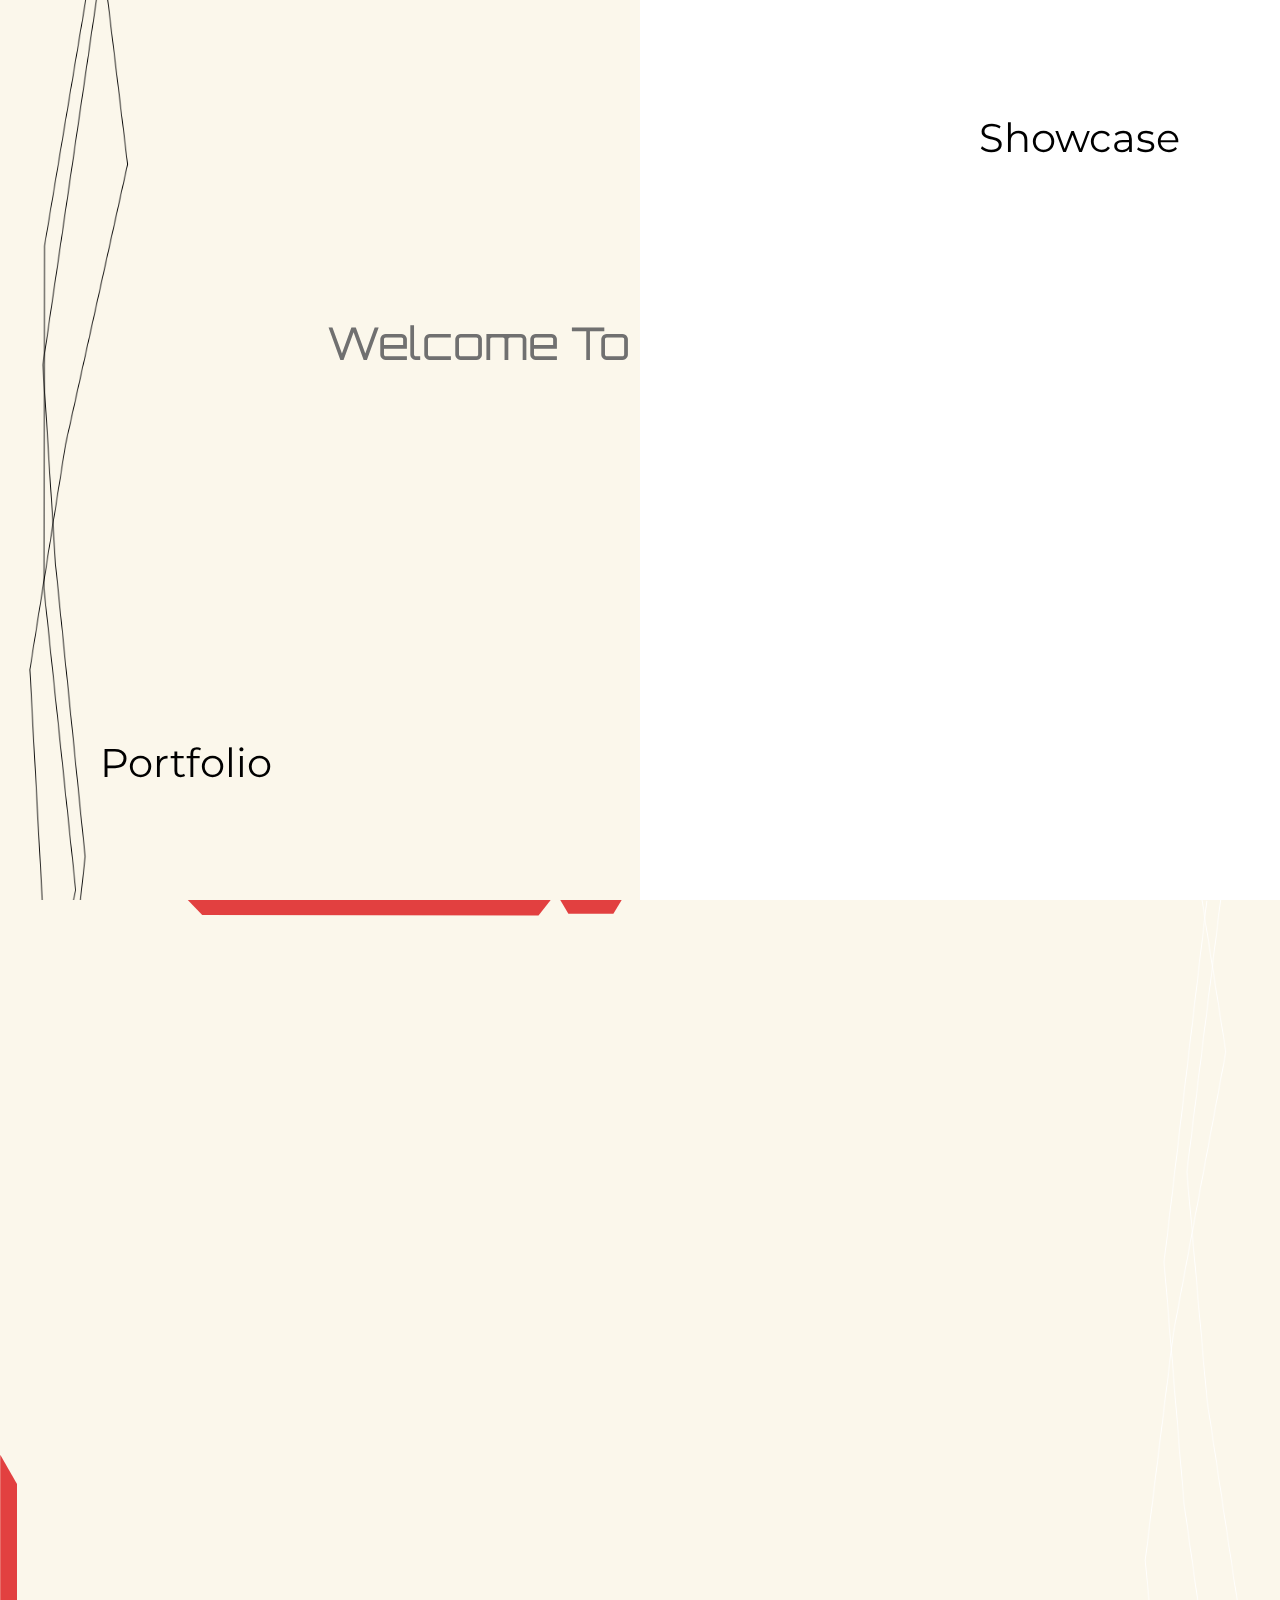
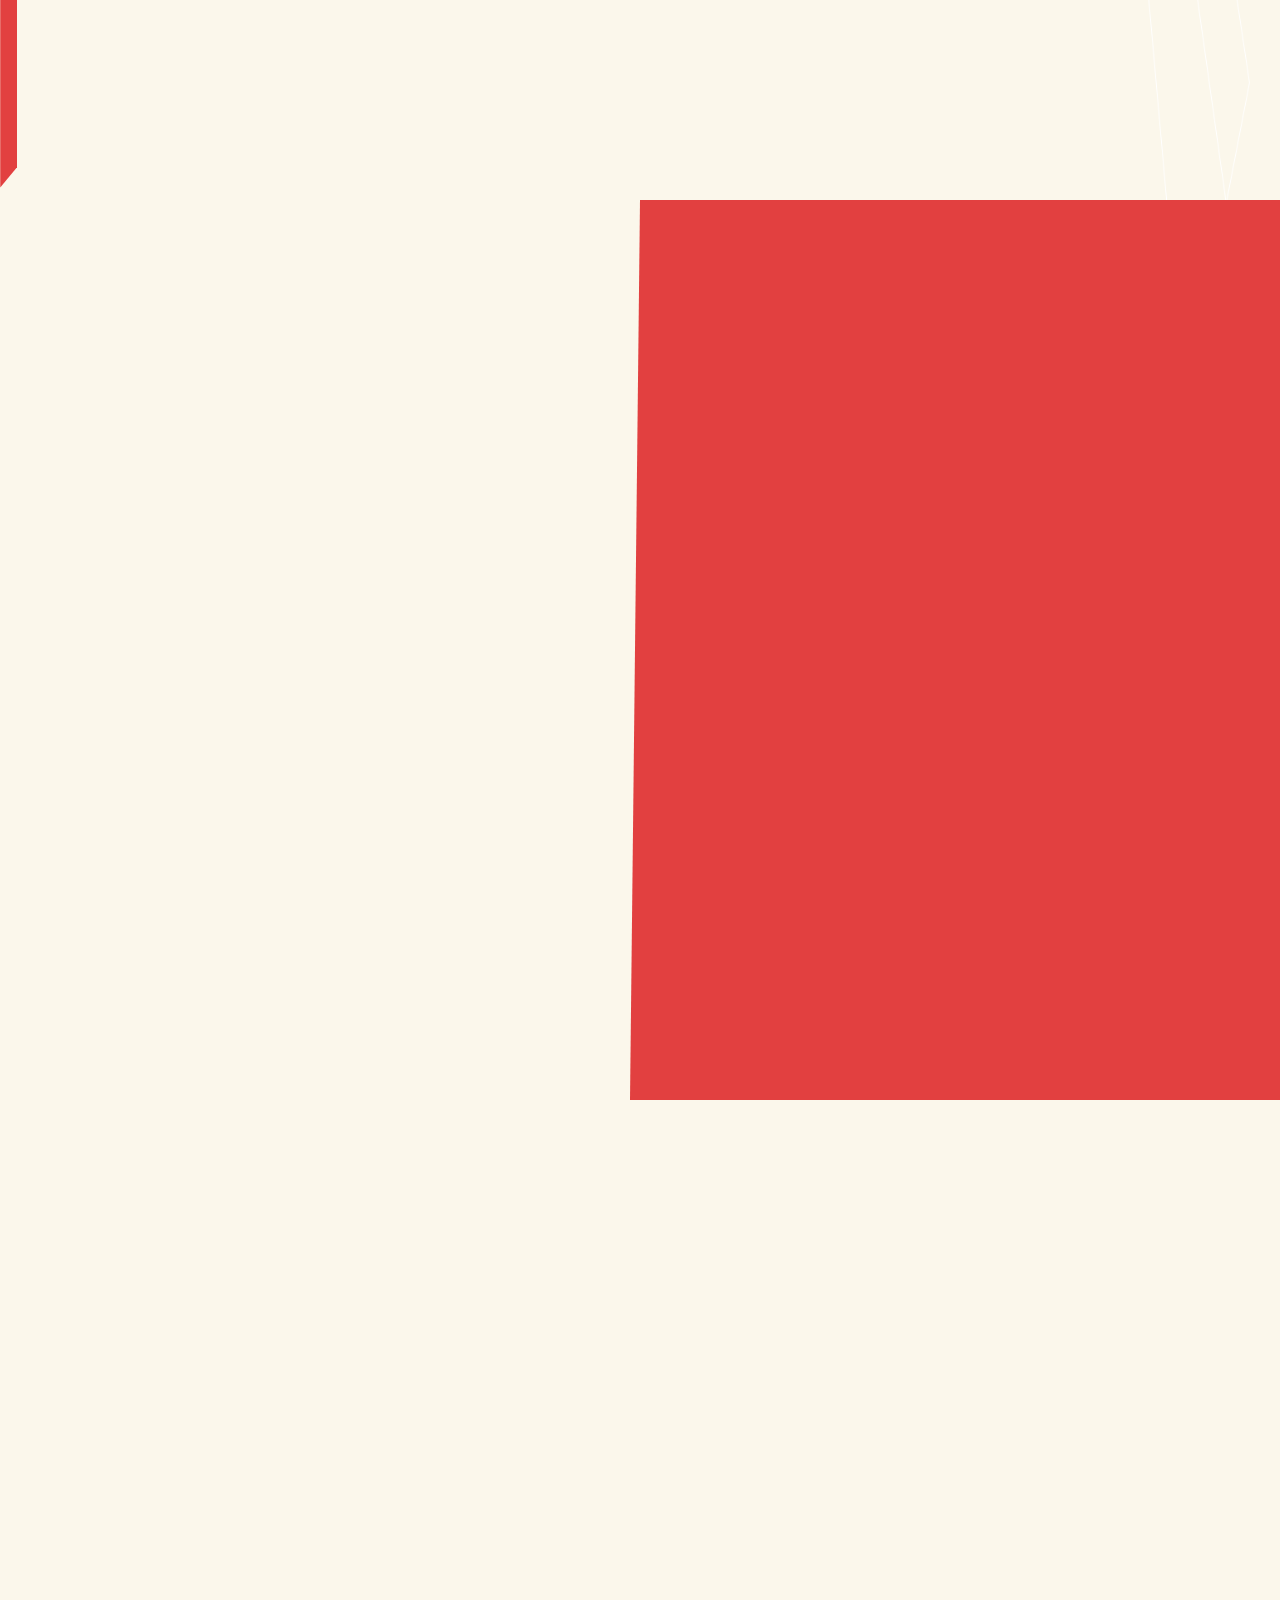
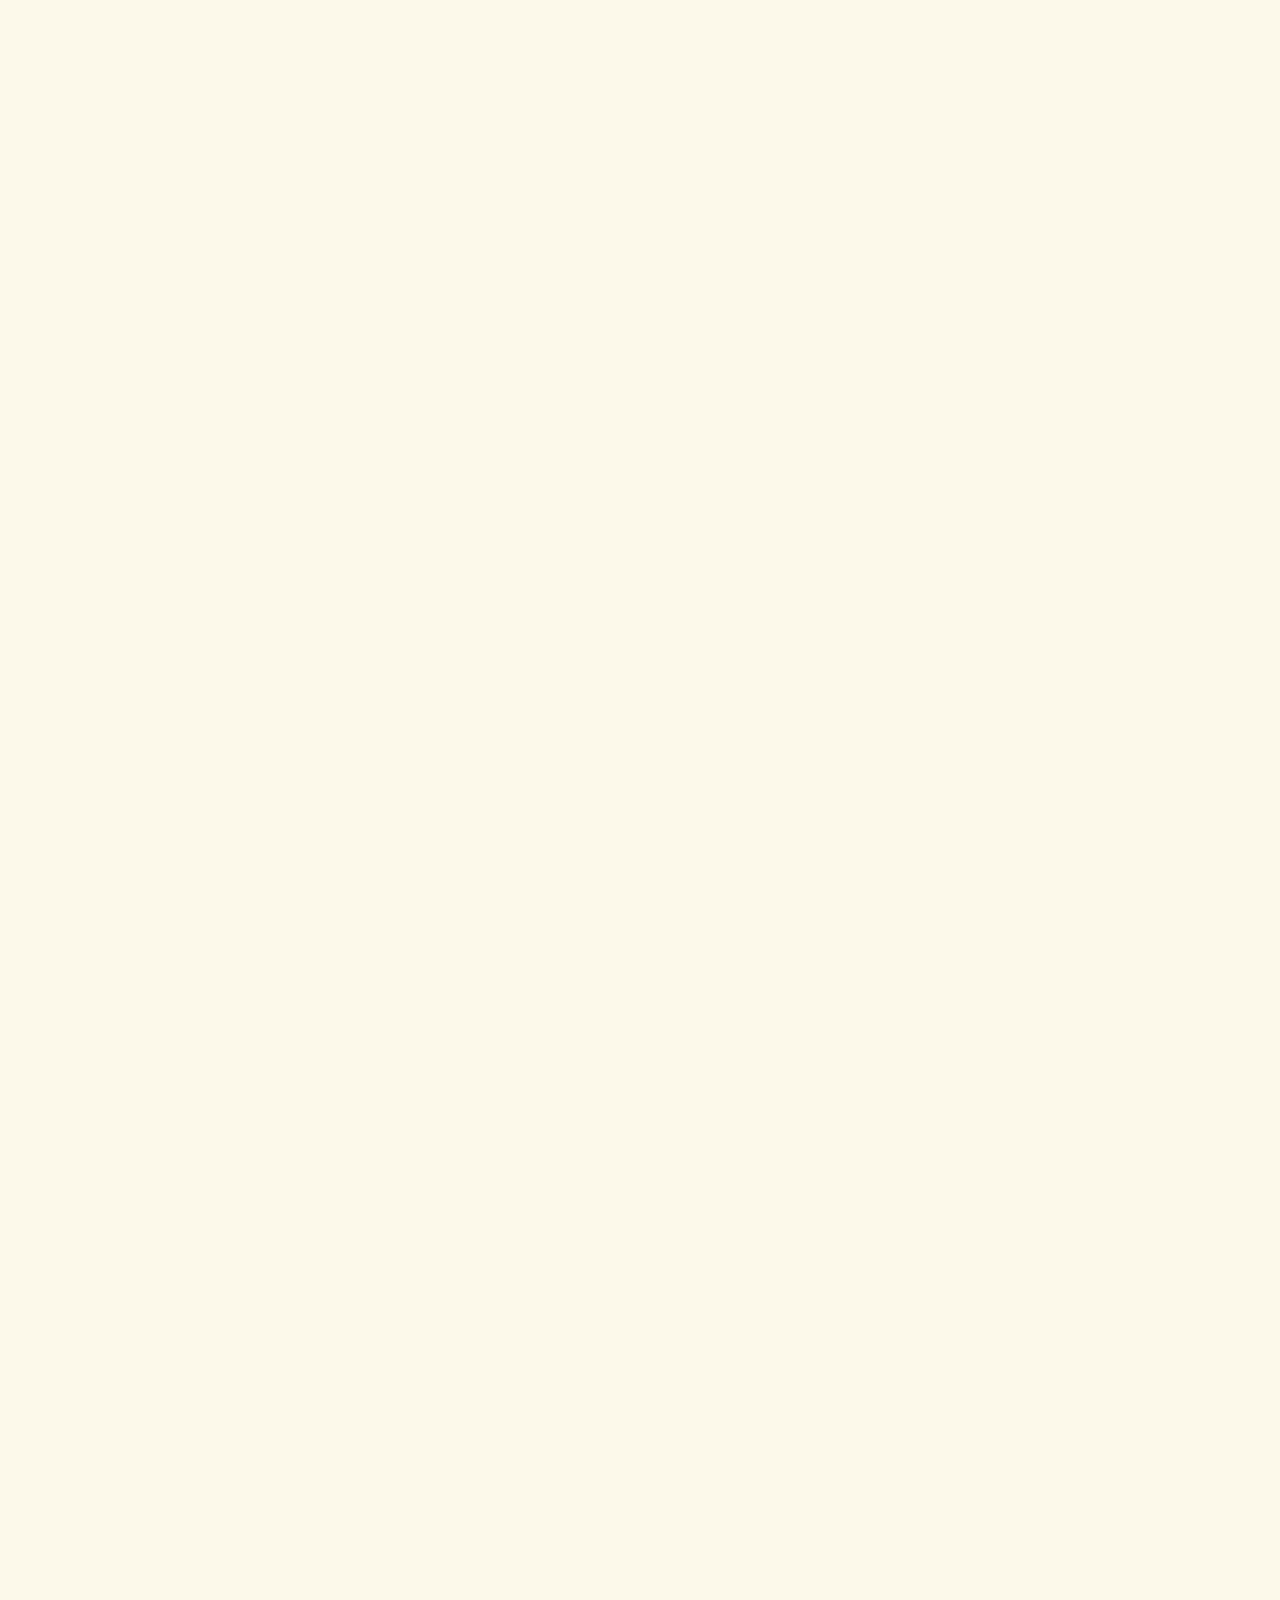
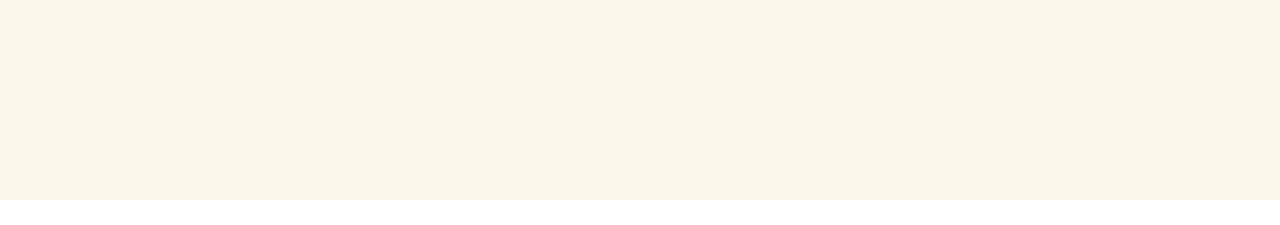
==== commit dfa6cb03: "Update index.html" ====
--- a/index.html
+++ b/index.html
@@ -23,9 +23,9 @@
     <div class="section-1">
         <div class="left">
             <div class="left-lines">
-                <img src="/images/line1.png" alt="" id="line1">
-                <img src="/images/line2.png" alt="" id="line2">
-                <img src="/images/line3.png" alt="" id="line3">
+                <img src="images/line1.png" alt="" id="line1">
+                <img src="images/line2.png" alt="" id="line2">
+                <img src="images/line3.png" alt="" id="line3">
             </div>
             
             <div class="left-content" data-aos="zoom-in">
@@ -50,9 +50,9 @@
             </div> -->
     
             <div class="right-lines">
-                <img src="/images/line4.png" alt="" id="line4">
-                <img src="/images/line5.png" alt="" id="line5">
-                <img src="/images/line6.png" alt="" id="line6">
+                <img src="images/line4.png" alt="" id="line4">
+                <img src="images/line5.png" alt="" id="line5">
+                <img src="images/line6.png" alt="" id="line6">
             </div>
     
             <div class="option-right">
@@ -70,8 +70,8 @@
     <div class="section-2">
 
         <div class="top-border" style="padding-bottom: 20px;">
-            <span style="float: right;"><img src="/images/border2.png" alt="" width="100%"></span>
-            <span style="float: right;"><img src="/images/border1.png" alt=""></span>
+            <span style="float: right;"><img src="images/border2.png" alt="" width="100%"></span>
+            <span style="float: right;"><img src="images/border1.png" alt=""></span>
         </div>
 
         <!-- <p>
@@ -101,7 +101,7 @@
                                 <p class="show-this">
                                     Want to know more about me?
                                 </p>
-                                <a href="/resume/Resume_MoumitaSen.pdf" download>Download</a>
+                                <a href="resume/Resume_MoumitaSen.pdf" download>Download</a>
                             </div>
                         </div>
                 </div>
@@ -110,11 +110,8 @@
        
 
         <div class="side-border">
-            <span><img src="/images/border5.png" alt=""></span>
-        </div>
-        <!-- <div class="bottom-border">
-            <span style="float: left;"><img src="/images/border3.png" alt=""></span>
-        </div> -->
+            <span><img src="images/border5.png" alt=""></span>
+        </div>
 
     </div>
 
@@ -189,7 +186,7 @@
                     <div class="card text-center" data-aos="fade-up">
 
                         <div class="front">
-                            <img src="/images/xavotsav.gif" alt="" width="100%" height="100%">
+                            <img src="images/xavotsav.gif" alt="" width="100%" height="100%">
                             <p>Xavotsav</p>
                         </div>
 
@@ -207,7 +204,7 @@
                     <div class="card text-center" data-aos="fade-up" data-aos-delay="500">
 
                         <div class="front">
-                            <img src="/images/exabyte.gif" alt="" width="100%" height="100%">
+                            <img src="images/exabyte.gif" alt="" width="100%" height="100%">
                             <p>Exabyte</p>
                         </div>
 
@@ -224,7 +221,7 @@
                     <div class="card text-center" data-aos="fade-up" data-aos-delay="1000">
 
                         <div class="front">
-                            <img src="/images/sanvi.gif" alt="" width="100%" height="100%">
+                            <img src="images/sanvi.gif" alt="" width="100%" height="100%">
                             <p>Sanvi Essentials</p>
 
                         </div>
@@ -285,4 +282,4 @@
     </script>
 
 </body>
-</html>+</html>
--- a/css/style.css
+++ b/css/style.css
@@ -652,7 +652,7 @@
 .section-5 {
     padding-top: 20px;
     height: 80vh;
-    background: url('/images/footer.png');
+    background: url('images/footer.png');
     background-repeat: no-repeat;
     background-size: cover;
     background-color: #f0dead3d;
@@ -666,4 +666,4 @@
 .footer-content {
     margin-top: 80px;
     color: white;
-}+}
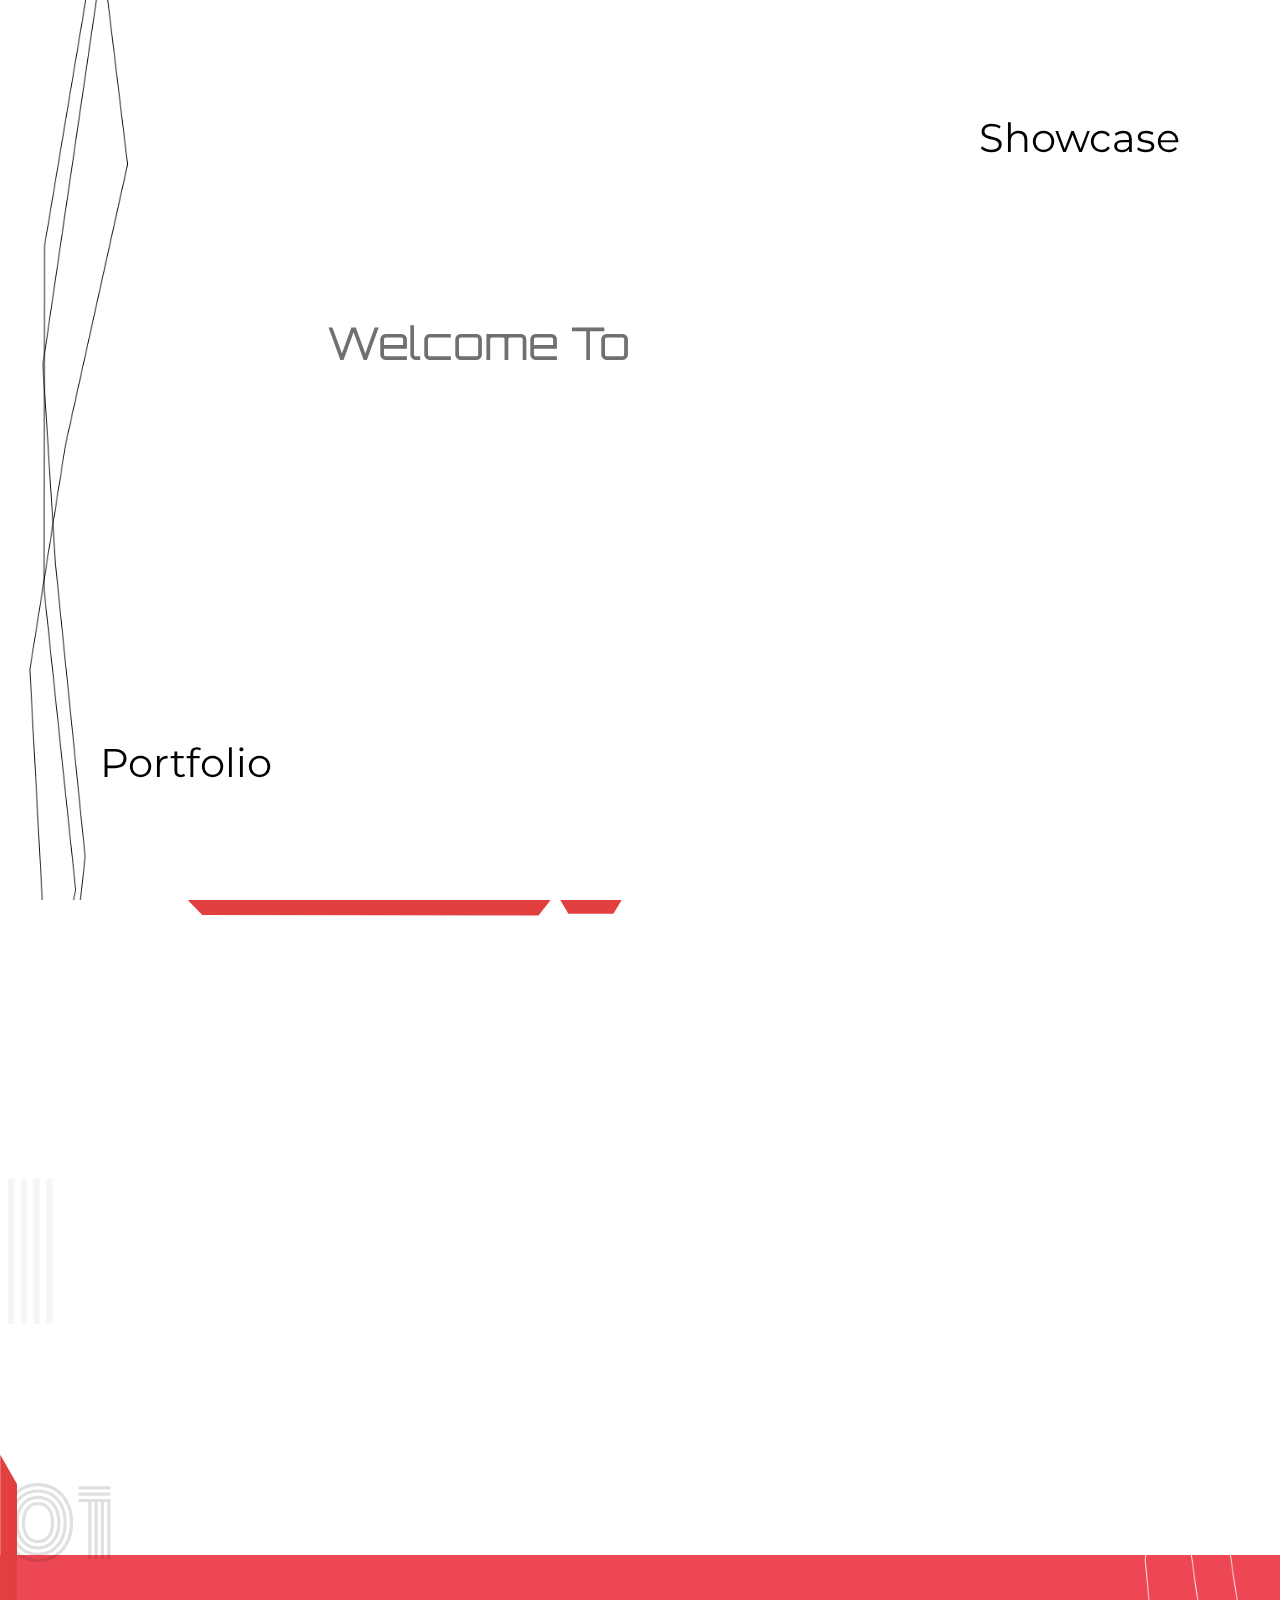
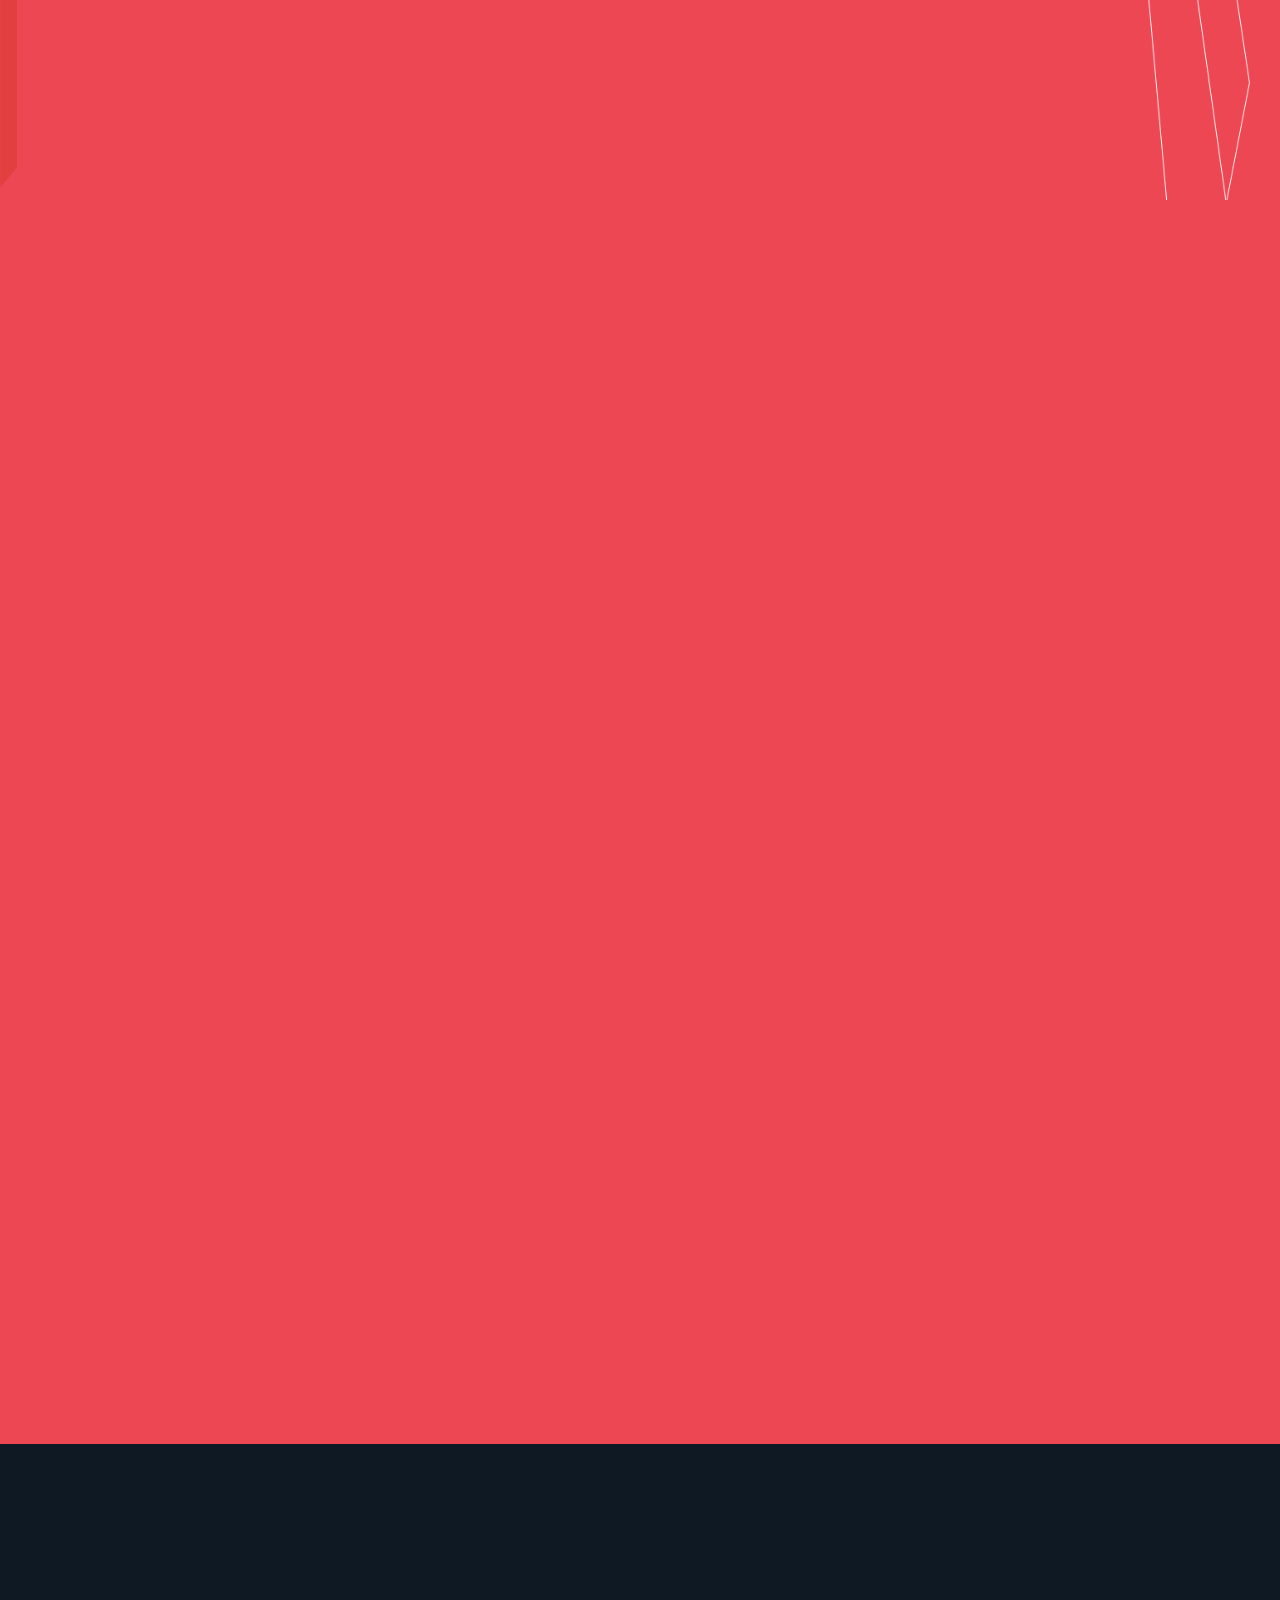
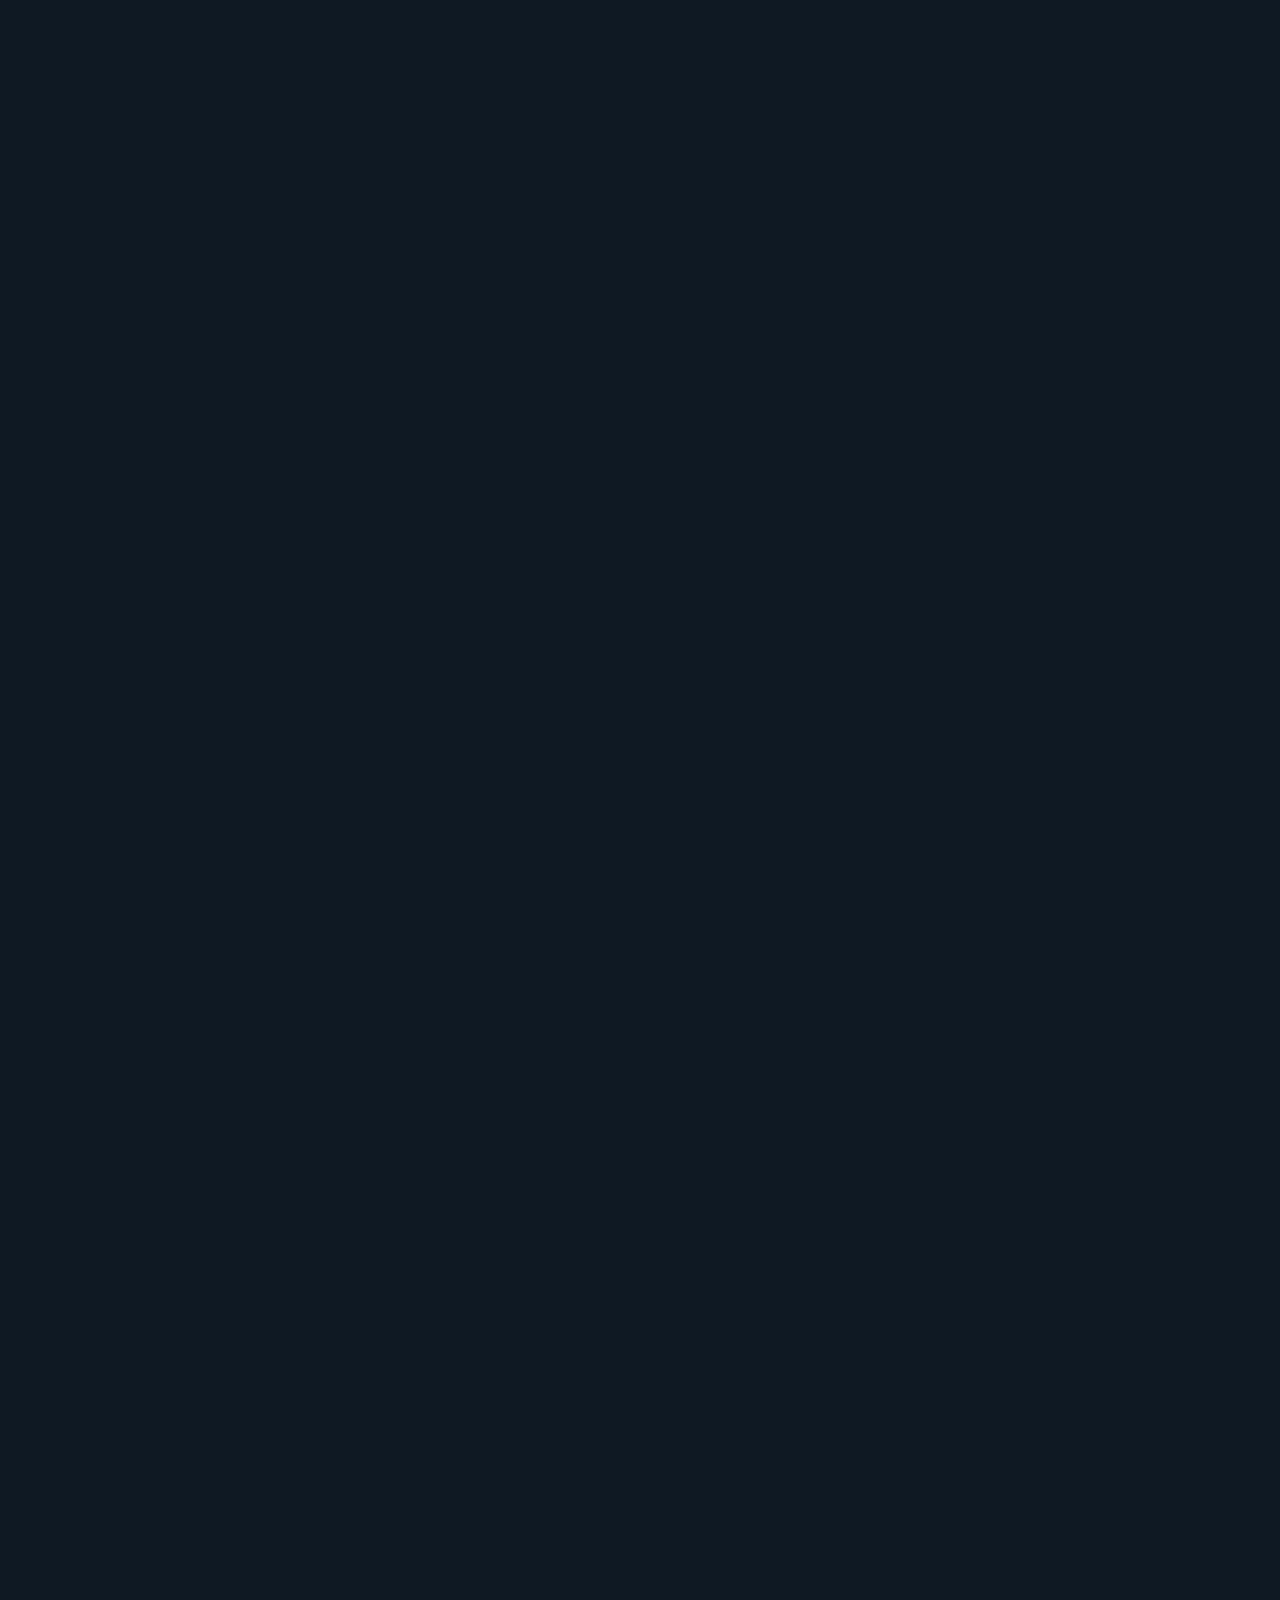
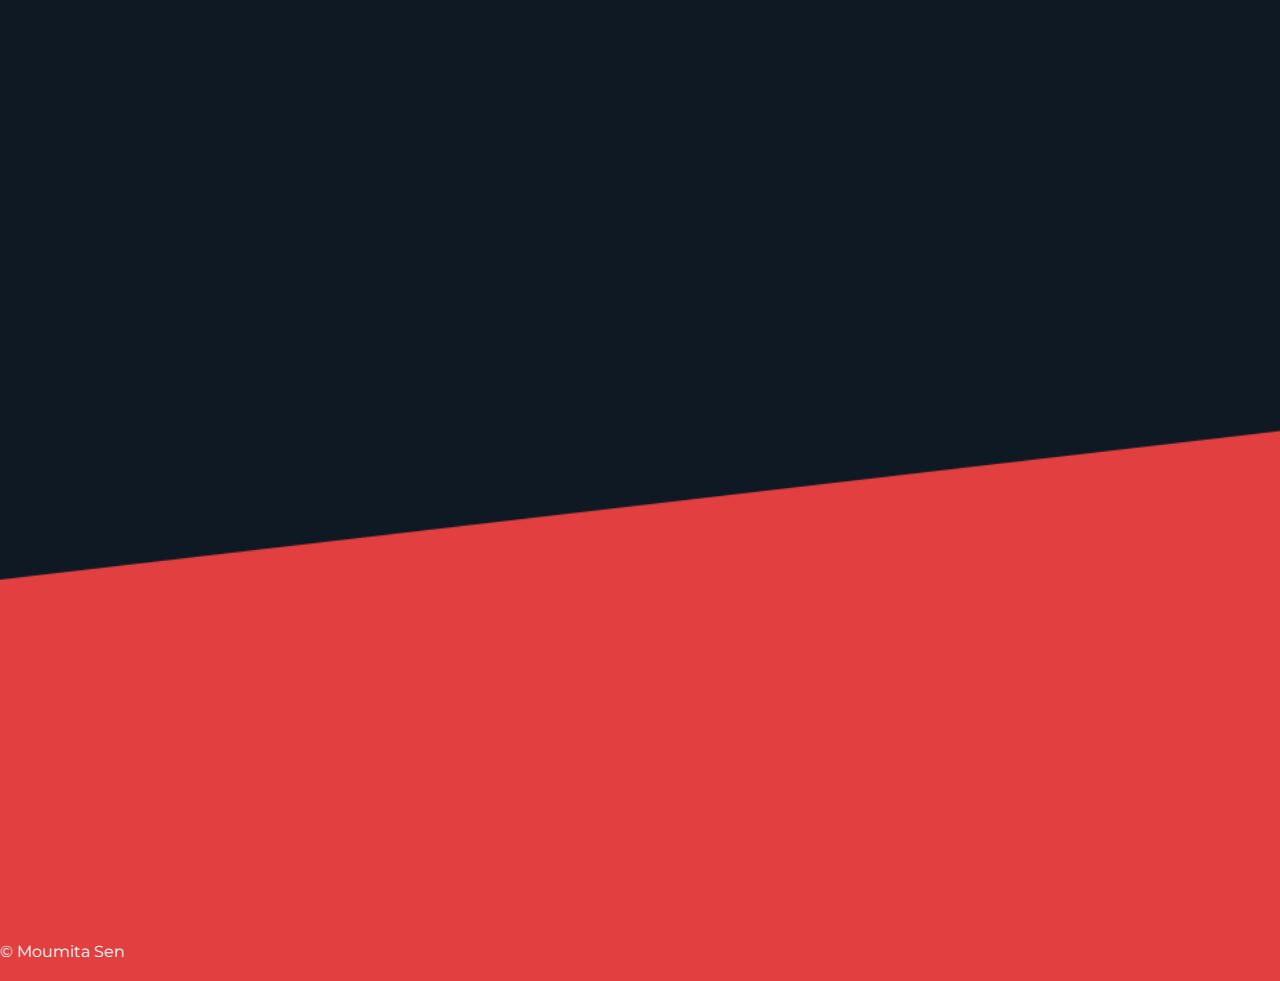
==== commit 19d5f998: "updating" ====
--- a/index.html
+++ b/index.html
@@ -15,17 +15,21 @@
 
     <link rel="stylesheet" href="https://cdnjs.cloudflare.com/ajax/libs/font-awesome/4.7.0/css/font-awesome.min.css">
     
+    <link rel = "icon" href = "images/logo.png" 
+        type = "image/x-icon"> 
   
 </head>
 <body>
+
+    
 
     <!--First Page-->
     <div class="section-1">
         <div class="left">
             <div class="left-lines">
-                <img src="images/line1.png" alt="" id="line1">
-                <img src="images/line2.png" alt="" id="line2">
-                <img src="images/line3.png" alt="" id="line3">
+                <img src="/images/line1.png" alt="" id="line1">
+                <img src="/images/line2.png" alt="" id="line2">
+                <img src="/images/line3.png" alt="" id="line3">
             </div>
             
             <div class="left-content" data-aos="zoom-in">
@@ -44,22 +48,21 @@
                 <p>My Portfolio</p>
             </div>
     
-    
+            
             <!-- <div style="margin-top: 300px;">
                 <a href="#" class="ripple-button"><div class="wave"></div>Ripple1</a>
             </div> -->
     
             <div class="right-lines">
-                <img src="images/line4.png" alt="" id="line4">
-                <img src="images/line5.png" alt="" id="line5">
-                <img src="images/line6.png" alt="" id="line6">
+                <img src="/images/line4.png" alt="" id="line4">
+                <img src="/images/line5.png" alt="" id="line5">
+                <img src="/images/line6.png" alt="" id="line6">
             </div>
     
             <div class="option-right">
             
                 <a href="#showcase" class="ripple-button-right" data-aos="fade-right" data-aos-delay="1500" data-aos-duration="6000"><div class="wave-right"></div>Showcase</a>
-                    
-                
+                      
             </div>
     
         </div>
@@ -68,25 +71,22 @@
 
     <!--Second Page-->
     <div class="section-2">
+    
 
         <div class="top-border" style="padding-bottom: 20px;">
-            <span style="float: right;"><img src="images/border2.png" alt="" width="100%"></span>
-            <span style="float: right;"><img src="images/border1.png" alt=""></span>
-        </div>
-
-        <!-- <p>
-            <span class="background-font" style="font-family: 'Monoton', cursive; font-size: 10em; position: absolute; padding: 100px; color: rgba(0,0,0,0.02);">00111</span>
-            <br><br>
-            <span class="background-font" style="font-family: 'Monoton', cursive; font-size: 10em; position: absolute; padding-top: 20%; padding-left: 600px;color: rgba(0, 0, 0, 0.02); transform: rotate(90deg); margin-top: 20px;">00110</span>
-        </p> -->
-        
-
+            <span style="float: right;"><img src="/images/border2.png" alt="" width="100%"></span>
+            <span style="float: right;"><img src="/images/border1.png" alt=""></span>
+        </div>
 
         <div class="container">
             <div class="row justify-content-center">
+
                 <div class="intro-text col-12">
                      <p style="color: #E24040; font-size: 60px;margin-top: 60px; letter-spacing: 5px; text-transform: uppercase;" data-aos="fade-up">About Me</p>
-                 </div>
+                </div>
+
+                <span style="font-family: 'Monoton', cursive; font-size: 20vh; position: absolute;  color: rgba(39, 31, 31, 0.041);">I</span>
+
             </div>
             <div class="row justify-content-center" style="margin-top: 5%">
                 <div class="col-10 col-md-6" data-aos="fade-up"
@@ -101,70 +101,92 @@
                                 <p class="show-this">
                                     Want to know more about me?
                                 </p>
-                                <a href="resume/Resume_MoumitaSen.pdf" download>Download</a>
-                            </div>
-                        </div>
-                </div>
-            </div>
+                                <a href="/resume/Resume_MoumitaSen.pdf" download>Download</a>
+                            </div>
+                        </div>
+                </div>
+            </div>
+            <span style="font-family: 'Monoton', cursive; font-size: 10vh; position: absolute;  color: rgba(39, 31, 31, 0.137); ">01</span>
+  
+
+
         </div>
        
 
-        <div class="side-border">
-            <span><img src="images/border5.png" alt=""></span>
-        </div>
-
+
+        <div class="side-border" style="position: absolute;">
+            <span><img src="/images/border5.png" alt=""></span>
+        </div>
+        <!-- <div class="bottom-border">
+            <span style="float: left;"><img src="/images/border3.png" alt=""></span>
+        </div> -->
+        
     </div>
 
-    <!-- <span style="font-family: 'Monoton', cursive; font-size: 10em; position: absolute;  color: rgba(0,0,0,0.02); right: 0; top: 20px">11111</span> -->
-
     <!--Third Page-->
-    <div class="section-3" id="portfolio">
-        <div class="container">
-            <div class="intro-text col-12 text-right">
-                <p style="color: #E24040; font-size: 60px;margin-top: 60px; letter-spacing: 5px; text-transform: uppercase;" data-aos="fade-up">Skill Sets</p>
+    <div class="section-3" id="portfolio" style="background-color: #ed4754; padding-bottom: 30px;">
+        <div class="container">
+            <div class="intro-text col-12 text-right" style="margin-top: 100px; padding-top: 100px;">
+                <p style="color: white; font-size: 60px;letter-spacing: 5px; text-transform: uppercase;" data-aos="fade-up">Skill Sets</p>
             </div>
 
             <div class="skills">
-                <li data-aos="fade-up"> 
-                    <h3>HTML5</h3>
-                    <span class="bar"><span class="html" data-aos="fade-right" data-aos-delay="1000"></span></span>
-                </li>
-                <li data-aos="fade-up">
-                    <h3>CSS3</h3>
-                    <span class="bar"><span class="css3" data-aos="fade-right" data-aos-delay="1000"></span></span>
-                </li>
-                <li data-aos="fade-up">
-                    <h3>BOOTSTRAP 4</h3>
-                    <span class="bar"><span class="bootstrap4" data-aos="fade-right" data-aos-delay="1000"></span></span>
-                </li>
-                <li data-aos="fade-up">
-                    <h3>Javascript</h3>
-                    <span class="bar"><span class="javascript" data-aos="fade-right" data-aos-delay="1000"></span></span>
-                </li>
-                <li data-aos="fade-up">
-                    <h3>JQuery</h3>
-                    <span class="bar"><span class="jquery" data-aos="fade-right" data-aos-delay="1000"></span></span>
-                </li>
-                <li data-aos="fade-up">
-                    <h3>MySql</h3>
-                    <span class="bar"><span class="mysql" data-aos="fade-right" data-aos-delay="1000"></span></span>
-                </li>
-                <li data-aos="fade-up">
-                    <h3>PHP</h3>
-                    <span class="bar"><span class="php" data-aos="fade-right" data-aos-delay="1000"></span></span>
-                </li>
-                <li data-aos="fade-up">
-                    <h3>Wordpress</h3>
-                    <span class="bar"><span class="wordpress" data-aos="fade-right" data-aos-delay="1000"></span></span>
-                </li>
-                <li data-aos="fade-up">
-                    <h3>AngularJS</h3>
-                    <span class="bar"><span class="angularjs" data-aos="fade-right" data-aos-delay="1000"></span></span>
-                </li>
-                <li data-aos="fade-up">
-                    <h3>React</h3>
-                    <span class="bar"><span class="react" data-aos="fade-right" data-aos-delay="1000"></span></span>
-                </li>
+                <div class="row">
+                    <div class="col-6">
+
+                        <li data-aos="fade-up"> 
+                            <h5>HTML5</h5>
+                            <span class="bar"><span class="html" data-aos="fade-right" data-aos-delay="1000"></span></span>
+                        </li>
+                        <li data-aos="fade-up">
+                            <h5>CSS3</h5>
+                            <span class="bar"><span class="css3" data-aos="fade-right" data-aos-delay="1000"></span></span>
+                        </li>
+                        <li data-aos="fade-up">
+                            <h5>BOOTSTRAP 4</h5>
+                            <span class="bar"><span class="bootstrap4" data-aos="fade-right" data-aos-delay="1000"></span></span>
+                        </li>
+                        <li data-aos="fade-up">
+                            <h5>JQuery</h5>
+                            <span class="bar"><span class="jquery" data-aos="fade-right" data-aos-delay="1000"></span></span>
+                        </li>
+                        <li data-aos="fade-up">
+                            <h5>Wordpress</h5>
+                            <span class="bar"><span class="wordpress" data-aos="fade-right" data-aos-delay="1000"></span></span>
+                        </li>
+                    </div>
+                    <div class="col-6">
+                        <li data-aos="fade-up">
+                            <h5>Javascript</h5>
+                            <span class="bar"><span class="javascript" data-aos="fade-right" data-aos-delay="1000"></span></span>
+                        </li>
+                        <li data-aos="fade-up">
+                            <h5>PHP</h5>
+                            <span class="bar"><span class="php" data-aos="fade-right" data-aos-delay="1000"></span></span>
+                        </li>
+                        <li data-aos="fade-up">
+                            <h5>AngularJS</h5>
+                            <span class="bar"><span class="angularjs" data-aos="fade-right" data-aos-delay="1000"></span></span>
+                        </li>
+                        <li data-aos="fade-up">
+                            <h5>NodeJS</h5>
+                            <span class="bar"><span class="react" data-aos="fade-right" data-aos-delay="1000"></span></span>
+                        </li>
+                        <li data-aos="fade-up">
+                            <h5>MySql</h5>
+                            <span class="bar"><span class="mysql" data-aos="fade-right" data-aos-delay="1000"></span></span>
+                        </li>
+                    </div>
+                </div>
+                
+                <!--LANGUAGE SECTION-->
+                <!-- <div class="row">
+                    <div class="intro-text col-12 text-right" >
+                        <p style="color: white; font-size: 60px;letter-spacing: 5px; text-transform: uppercase;" data-aos="fade-up">Languages</p>
+                    </div>
+                </div> -->
+                
+
             </div>
 
         </div>
@@ -172,39 +194,44 @@
     </div>
     
     <!--Fourth Page-->
-    <div class="section-4" id="showcase">
-
-        <div class="container">
-            <div class="intro-text col-12 text-left">
-                <p style="color: #E24040; font-size: 60px;margin-top: 60px; letter-spacing: 5px; text-transform: uppercase;" data-aos="fade-up">Showcase</p>
+    <div class="section-4" id="showcase" style="background-color: #0f1923;">
+
+        <div class="container">
+            <div class="intro-text col-12 text-left" style="padding-top: 60px;">
+                <p style="color: #E24040; font-size: 60px;  letter-spacing: 5px; text-transform: uppercase;" data-aos="fade-up">Showcase</p>
             </div>
 
             <div class="row">
 
-
-                <div class="col-12 col-md-4">
-                    <div class="card text-center" data-aos="fade-up">
+                    <div class="col-12 col-md-6 col-lg-4">
+                        <a href="http://xavotsav.sxccal.edu/" target="_blank">
+
+                        <div class="card text-center" data-aos="fade-up">
+    
+                            <div class="front">
+                                <img src="/images/xavotsav.gif" alt="" width="100%" height="100%">
+                                <p>Xavotsav</p>
+                            </div>
+    
+                            <div class="back text-center">
+                                <div class="back-content">
+                                    <h2>Xavotsav</h2>
+                                    <p>HTML,CSS,Javascript</p>
+                                </div>
+                            </div>
+                        </div>
+
+                        </a>
+
+                    </div>
+
+                <div class="col-12 col-md-6 col-lg-4">
+                    <a href="http://exabyte.sxccal.edu/" target="_blank">
+
+                    <div class="card text-center" data-aos="fade-up" data-aos-delay="500">
 
                         <div class="front">
-                            <img src="images/xavotsav.gif" alt="" width="100%" height="100%">
-                            <p>Xavotsav</p>
-                        </div>
-
-                        <div class="back text-center">
-                            <div class="back-content">
-                                <h2>Xavotsav</h2>
-                                <p>HTML,CSS,Javascript</p>
-                            </div>
-                        </div>
-                    </div>
-                </div>
-
-
-                <div class="col-12 col-md-4">
-                    <div class="card text-center" data-aos="fade-up" data-aos-delay="500">
-
-                        <div class="front">
-                            <img src="images/exabyte.gif" alt="" width="100%" height="100%">
+                            <img src="/images/exabyte.gif" alt="" width="100%" height="100%">
                             <p>Exabyte</p>
                         </div>
 
@@ -215,55 +242,124 @@
                             </div>
                         </div>
                     </div>
-                </div>
-
-                <div class="col-12 col-md-4">
-                    <div class="card text-center" data-aos="fade-up" data-aos-delay="1000">
+
+                    </a>
+
+                </div>
+
+                <div class="col-12 col-md-6 col-lg-4">
+                    <a href="https://www.sanviessentials.com/" target="_blank"> 
+                        <div class="card text-center" data-aos="fade-up" data-aos-delay="1000">
+
+                            <div class="front">
+                                <img src="/images/sanvi.gif" alt="" width="100%" height="100%">
+                                <p>Sanvi Essentials</p>
+    
+                            </div>
+    
+                            <div class="back text-center">
+                                <div class="back-content">
+                                    <h2>Sanvi Essentials</h2>
+                                    <p>HTML,CSS,Javascript,JQuery,Ajax</p>
+                                </div>
+                            </div>
+                        </div>
+                    </a>
+                   
+                </div>
+            </div>
+
+        </div>
+
+    </div> 
+
+    <!--Fourth Page-->
+    <div class="section-4" id="certificates" style="background-color: #0f1923;">
+
+        <div class="container">
+            <div class="intro-text col-12 text-right" style="padding-top: 60px;">
+                <p style="color: #E24040; font-size: 60px;  letter-spacing: 5px; text-transform: uppercase;" data-aos="fade-up">CERTIFICATES</p>
+            </div>
+
+            <div class="row">
+
+
+                <div class="col-12 col-md-6 col-lg-6">
+                    <div class="card text-center" data-aos="fade-up">
 
                         <div class="front">
-                            <img src="images/sanvi.gif" alt="" width="100%" height="100%">
-                            <p>Sanvi Essentials</p>
-
+                            <img src="images/fcc.png" alt="" width="100%" height="100%">
+                            <p>Javascript</p>
                         </div>
 
                         <div class="back text-center">
                             <div class="back-content">
-                                <h2>Sanvi Essentials</h2>
-                                <p>HTML,CSS,Javascript,JQuery,Ajax</p>
-                            </div>
-                        </div>
-                    </div>
-                </div>
+                                <h2>Free Code Camp</h2>
+                                <p>Javascript Algorithms and Data Structure Certification</p>
+                            </div>
+                        </div>
+                    </div>
+                </div>
+
+
+                <div class="col-12 col-md-6 col-lg-6">
+                    <div class="card text-center" data-aos="fade-up" data-aos-delay="500">
+
+                        <div class="front">
+                            <img src="/images/internshala.png" alt="" width="100%" height="100%">
+                            <p>Web development</p>
+                        </div>
+
+                        <div class="back text-center">
+                            <div class="back-content">
+                                <h2>Internshala</h2>
+                                <p>Fullstack Web development</p>
+                            </div>
+                        </div>
+                    </div>
+                </div>
+
+                
             </div>
 
         </div>
 
     </div> 
 
-    <div class="section-5">
+    <!--Fifth Page-->
+    <div class="section-5" style="background-color: #0f1923;">
         <div class="container">
             <div class="intro-text col-12 text-left">
-                <p style="color: #E24040; font-size: 60px;margin-top: 30px; letter-spacing: 5px; text-transform: uppercase;" data-aos="fade-up">Follow Me</p>
+                <p style="color: #E24040; font-size: 60px; letter-spacing: 5px; text-transform: uppercase;" data-aos="fade-up">Follow Me</p>
             </div>
             <div class="row text-center">
-                <div class="col-4">
-                    <i class="fa fa-github" aria-hidden="true" style="font-size: 100px;" data-aos="fade-down" data-aos-delay="100"></i>
-                </div>
-                <div class="col-4">
-                    <i class="fa fa-linkedin-square" aria-hidden="true" style="font-size: 100px;" data-aos="fade-down" data-aos-delay="500"></i>
-                </div>
-                <div class="col-4">
-                    <i class="fa fa-facebook-official" aria-hidden="true" style="font-size: 100px;" data-aos="fade-down" data-aos-delay="1000"></i>
-                </div>
+                <div class="col-6">
+                    <a href="https://github.com/smoumita19">
+                        <i class="fa fa-github" aria-hidden="true" style="font-size: 10vh;" data-aos="fade-down" data-aos-delay="100"></i>
+                    </a>
+                </div>
+                <div class="col-6">
+                    <a href="linkedin.com/in/moumita-sen-018b28a3">
+                        <i class="fa fa-linkedin-square" aria-hidden="true" style="font-size: 10vh;" data-aos="fade-down" data-aos-delay="500"></i>
+                    </a>
+                </div>
+                <!-- <div class="col-4">
+                    <i class="fa fa-facebook-official" aria-hidden="true" style="font-size: 10vh;" data-aos="fade-down" data-aos-delay="1000"></i>
+                </div> -->
             </div>
             <div id="footer text-center">
-                <div class="footer-content text-center">
+                <div class="footer-content text-center" style="padding-bottom: 20px">
+                   <span style="margin-bottom: -20px !important;">
                     &copy; Moumita Sen
+                   </span> 
                 </div>
             </div>
         </div>
        
     </div>
+
+    
+    
 
     <!-- JS, Popper.js, and jQuery -->
     <script src="https://code.jquery.com/jquery-3.5.1.slim.min.js" integrity="sha384-DfXdz2htPH0lsSSs5nCTpuj/zy4C+OGpamoFVy38MVBnE+IbbVYUew+OrCXaRkfj" crossorigin="anonymous"></script>
@@ -282,4 +378,4 @@
     </script>
 
 </body>
-</html>
+</html>--- a/css/style.css
+++ b/css/style.css
@@ -9,7 +9,8 @@
     margin: 0;
     padding: 0;
     box-sizing: border-box;
-    font-family: 'Montserrat', sans-serif;; 
+    font-family: 'Montserrat', sans-serif;
+    /* background: linear-gradient(to left, black,rgba(0, 0, 0, 0.432), black); */
 }
 
 a, a:active , a:visited{
@@ -29,7 +30,7 @@
 
 .left {
     float: left;
-    background-color: #f0dead3d;
+    /* background-color: #f0dead3d; */
     /* border-right: 10px solid transparent; */
 
 }
@@ -42,7 +43,7 @@
     transition-duration: 0.5s;
     /* border-top: 100px solid red;
     border-left: 100px solid transparent; */
-    border-bottom: 100vh solid #E24040;
+    border-bottom: 100vh solid #ed4754;
     border-left: 10px solid transparent;
     /* background-image: url('/images/back.gif'); */
     background-size: cover;
@@ -284,9 +285,9 @@
     }
 
     @media screen and (min-width: 440px) {
-        .section-2 {
+        /* .section-2 {
             height: 90vh !important;
-        }
+        } */
     }
 
     @media screen and (max-width: 490px) {
@@ -329,9 +330,9 @@
         .background-font{
             font-size: 1em !important;
         }
-
-        /* .section-2 .card {
-            height: 600px !important;
+/* 
+        .section-2  {
+            height: 115vh !important;
         } */
 
         .section-2 .card h2 {
@@ -346,21 +347,37 @@
             padding-top: 200px;
         } */
 
-        /* .section-3 .intro-text {
-            margin-top: 14rem !important;
+        /* .section-4 {
+            height: 160vh !important; 
+        } */
+
         
-        } */
-    }
-
-
+    }
+
+    @media screen and (max-width: 320px) {
+        .left-lines, .right-lines {
+            display: none;
+        }
+    }
+
+    @media screen and (max-width: 375px) {
+        .skills h5 {
+            font-size: 15px !important;
+        }
+    }
+
+    /* .section-3 .intro-text {
+        margin-top: 5vh !important;
+    
+    } */
 /*Section 2*/
 .section-2 {
     /* background-image: url("/images/backgroundsec2.png"); */
     /* background-position: center; */
     background-repeat: no-repeat;
     background-size: cover;
-    height: 120vh;
-    background-color: #f0dead3d;
+    /* height: 100vh; */
+    /* background-color: #f0dead3d; */
 
 }
 
@@ -378,6 +395,8 @@
     padding: 40px;
     padding-bottom: 40px;
     margin-top: 20px;
+    /* margin-bottom: 20px; */
+
     
 }
 
@@ -460,7 +479,7 @@
     left: -4px;
     right: -4px;
     bottom: 30px;
-    background: #E24040;
+    background: #ed4754;
     z-index: -1;
     transform: translateY(20deg);
     transition-duration: 0.5s;
@@ -481,7 +500,7 @@
     left: 0px;
     right: 0px;
     bottom: 0px;
-    background: #E24040;
+    background: #ed4754;
     z-index: -2;
     transform: skew(0);
     transition-duration: 0.5s;
@@ -496,18 +515,17 @@
 }
 
 /*Section 3*/
-.section-3 {
-    padding-top: 10px;
-    height: 200vh;
-    background-color: #f0dead3d;
-}
-
+/* .section-3 {
+    padding-top: 10px; */
+    /* height: 100vh; */
+    /* background-color: #f0dead3d; */
+/* } */
 
 .skills {
     /* width: 500px; */
-    margin: 60px auto;
-    padding: 20px;
-    color: #E24040;
+    /* margin: 60px auto 0; */
+    padding: 10px;
+    color: rgba(255, 255, 255, 0.76);
 }
 
 .skills li {
@@ -519,17 +537,17 @@
 .bar {
     background: rgba(255,255,255,0.5);
     display: block;
-    height: 25px;
-    border: 1px solid #E24040;
+    height: 10px;
+    border: 1px solid #ed4754;
     overflow: hidden;
     /* box-shadow: 0 0 5px #E24040; */
 }
 
 .bar span {
-    margin: 4px;
-    height: 15px;
+    margin: 1.5px;
+    height: 5.5px;
     float: left;
-    background: #E24040;
+    background: #ed4754;
 }
 
 .html {
@@ -537,7 +555,7 @@
 }
 
 .css3 {
-    width: 80%;
+    width: 85%;
 }
 
 .bootstrap4 {
@@ -553,11 +571,11 @@
 }
 
 .mysql {
-    width: 60%;
+    width: 50%;
 }
 
 .php {
-    width: 60%;
+    width: 50%;
 }
 
 .wordpress {
@@ -573,9 +591,10 @@
 }
 
 .section-4 {
-    padding-top: 20px;
-    height: 80vh;
-    background-color: #f0dead3d;
+    padding-bottom: 10vh;
+    /* padding-top: 20px;
+    height: 100vh;
+    background-color: #f0dead3d; */
 }
 
 /* .section-4 .intro-text {
@@ -615,9 +634,8 @@
 .back {
     width: 100%;
     height: 100%;
-    background: #E24040;
+    background: #ed4754;
     box-shadow: 0px 0px 50px 10px inset rgba(0,0,0,0.2);
-    /* background-color: rgba(0,0,0,0.5); */
     transform: perspective(300px) rotateX(180deg);
 }
 
@@ -651,11 +669,9 @@
 
 .section-5 {
     padding-top: 20px;
-    height: 80vh;
-    background: url('images/footer.png');
+    background: url('/images/footer.png');
     background-repeat: no-repeat;
     background-size: cover;
-    background-color: #f0dead3d;
 }
 
 .section-5 .row {
@@ -666,4 +682,4 @@
 .footer-content {
     margin-top: 80px;
     color: white;
-}
+}